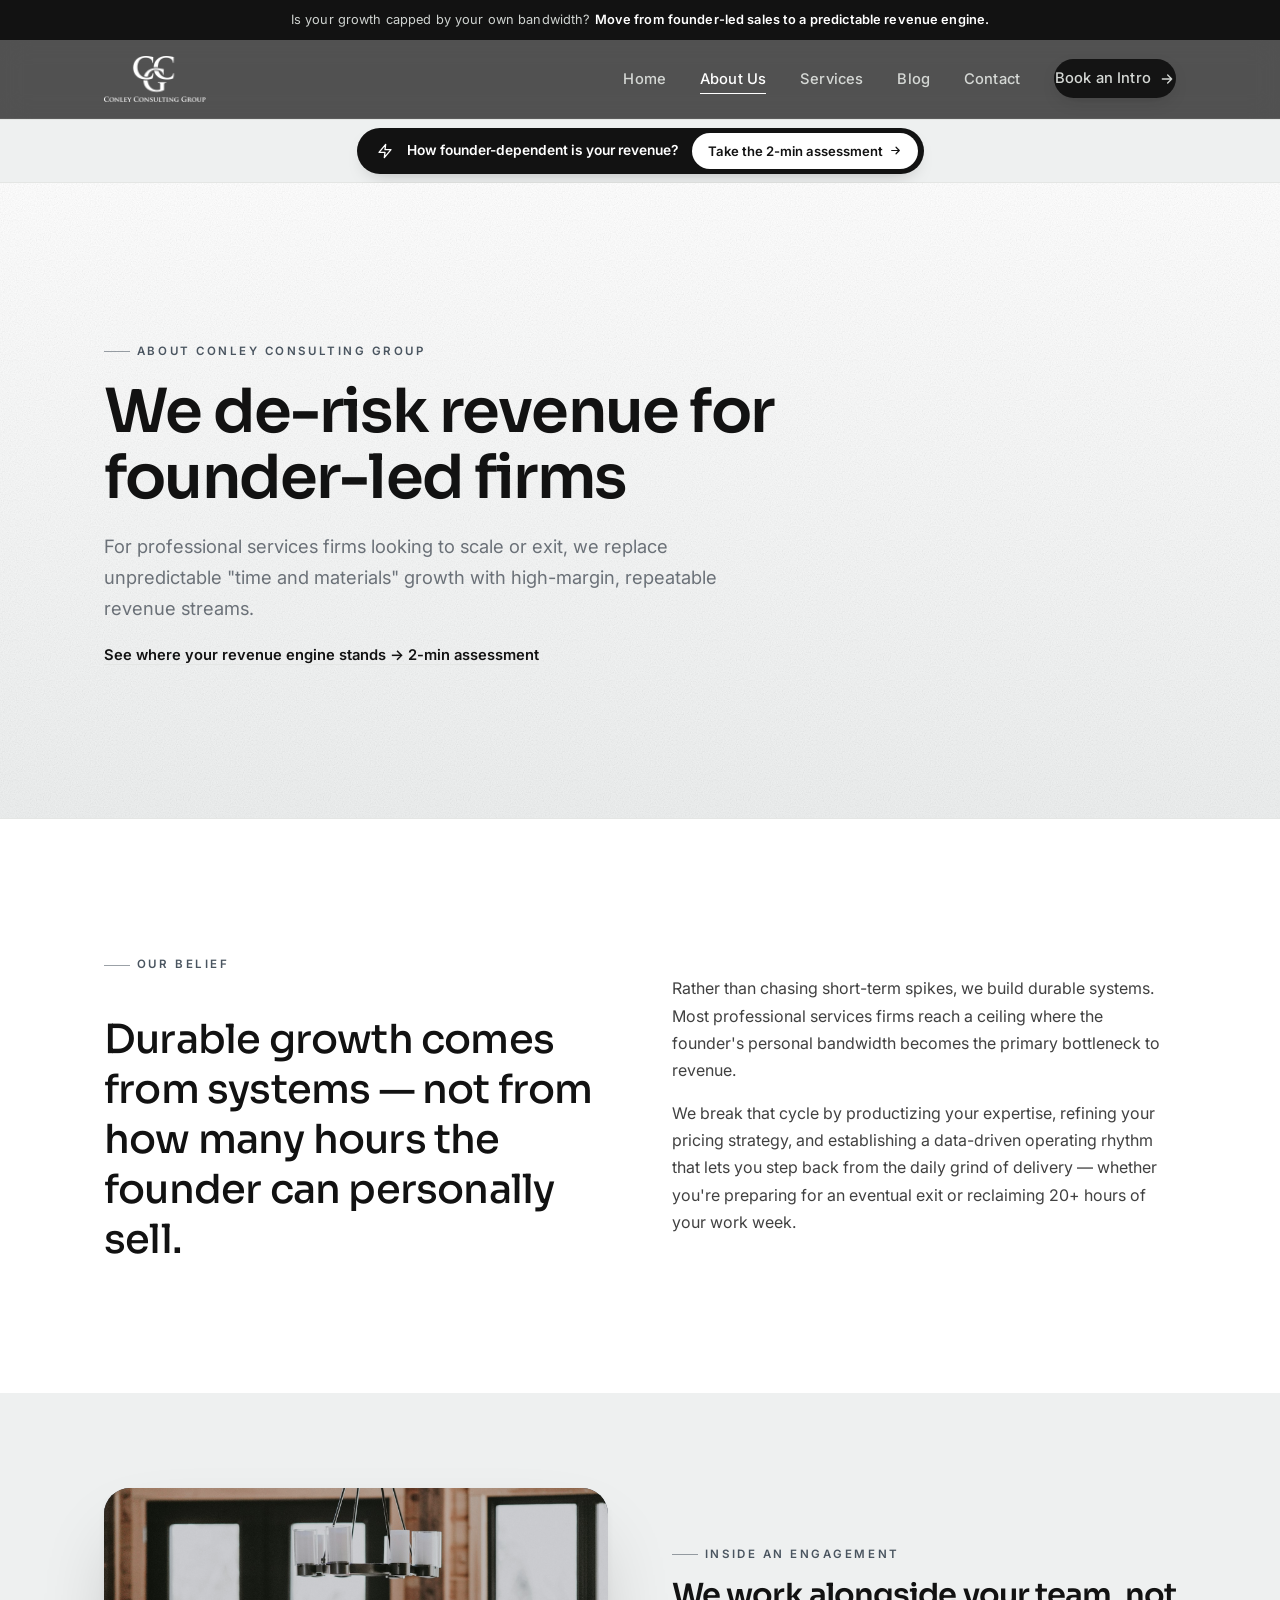
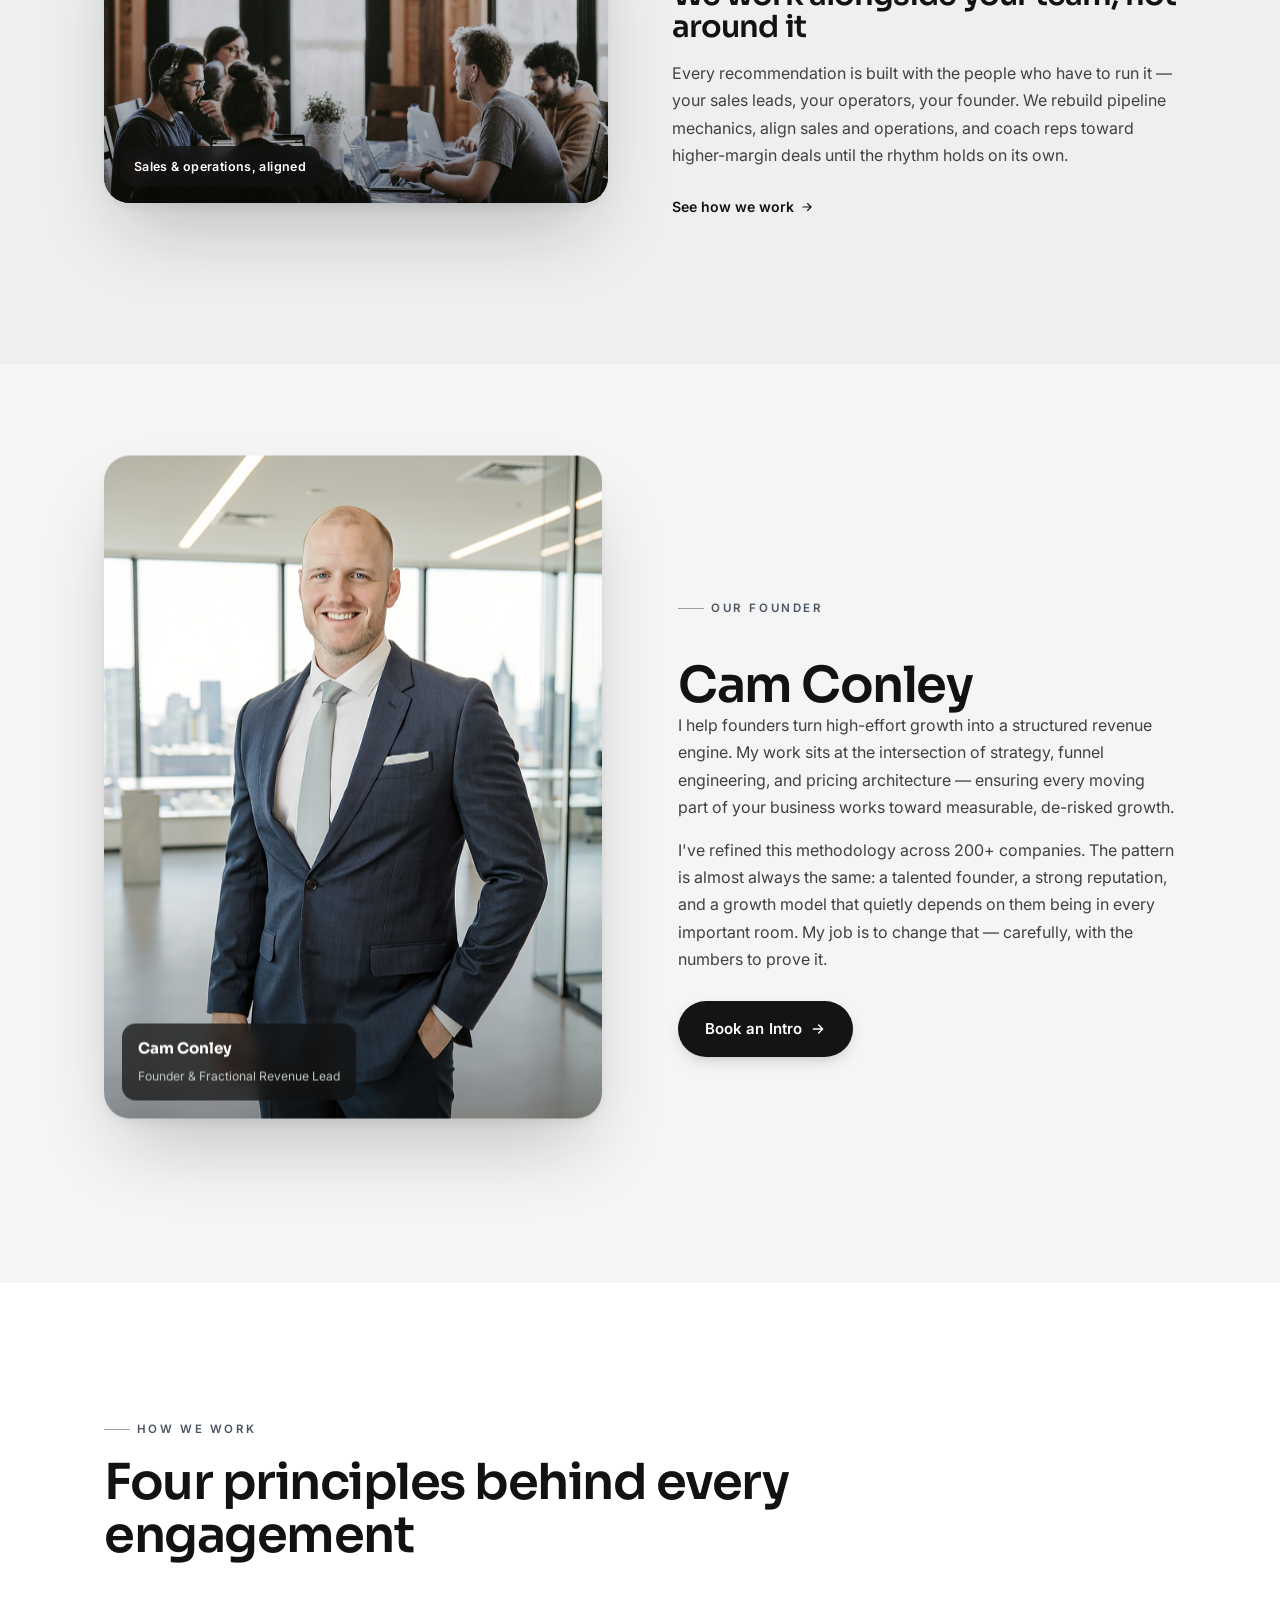
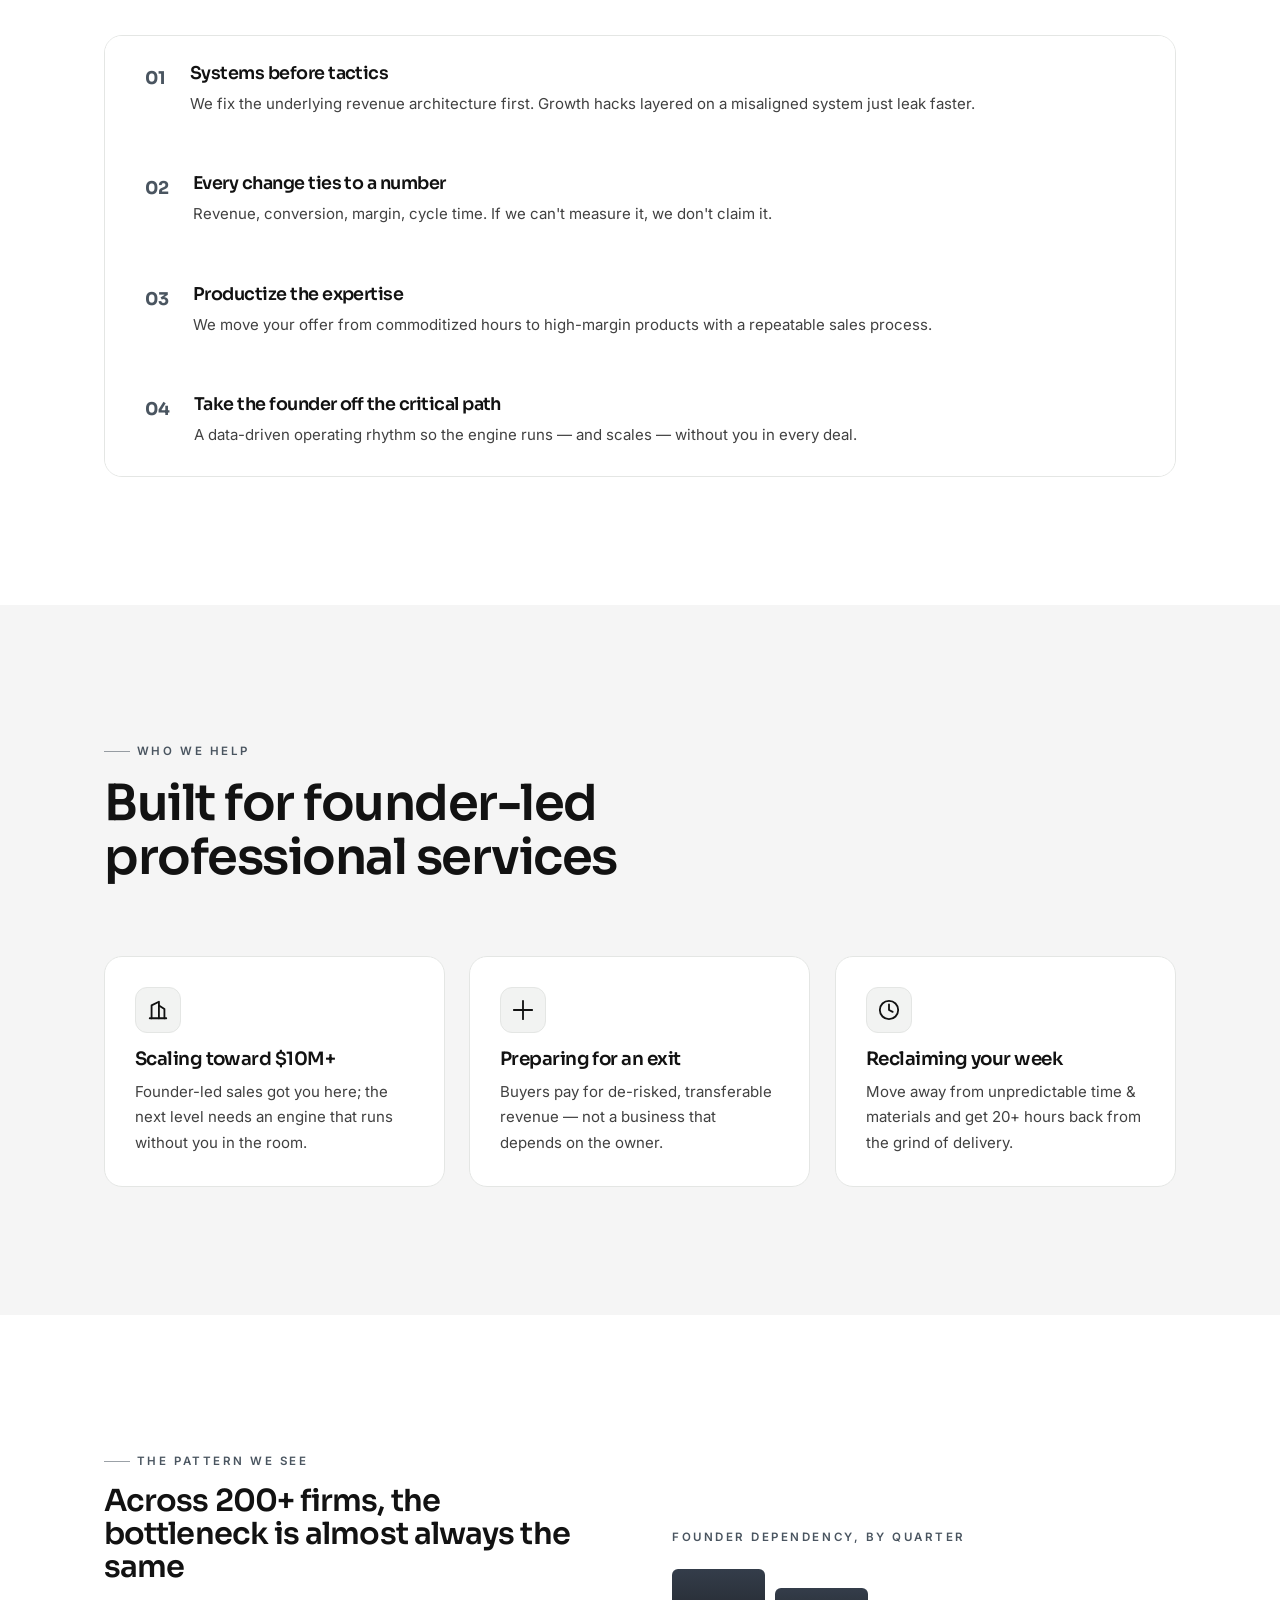
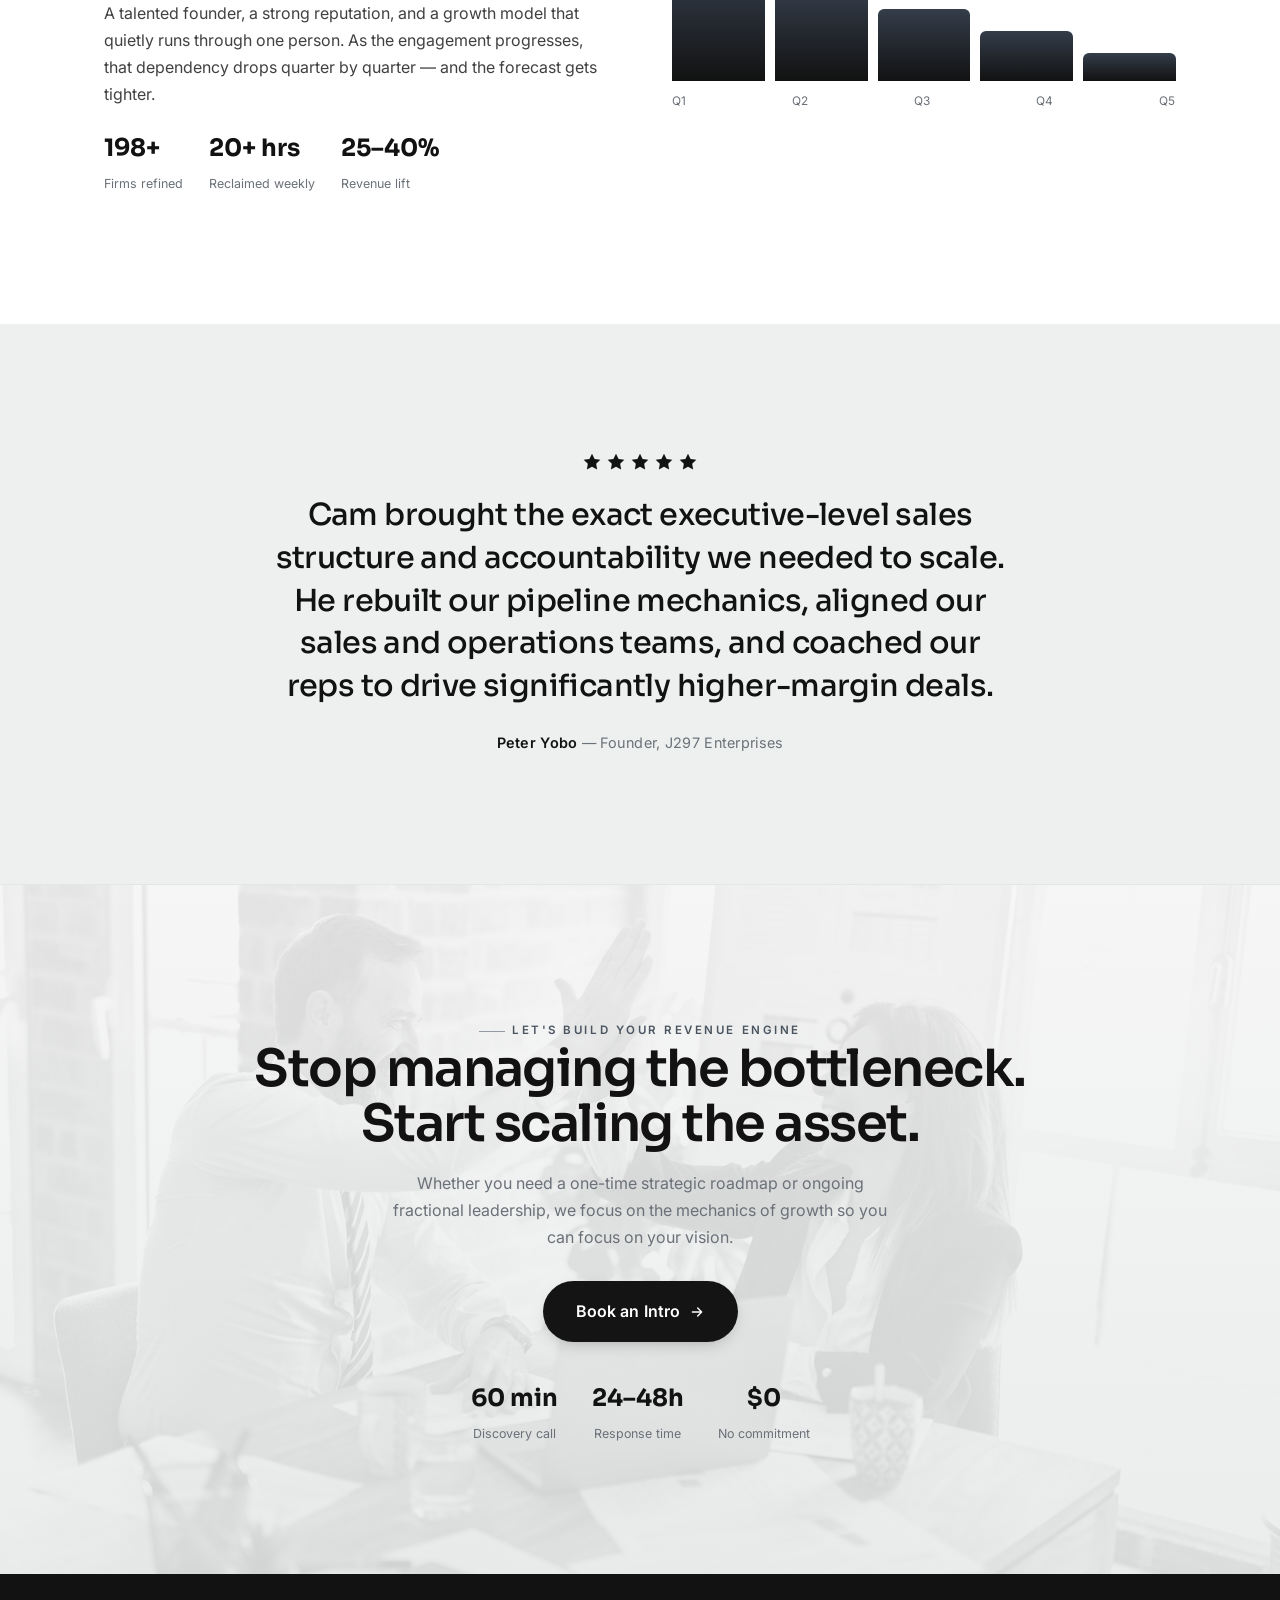
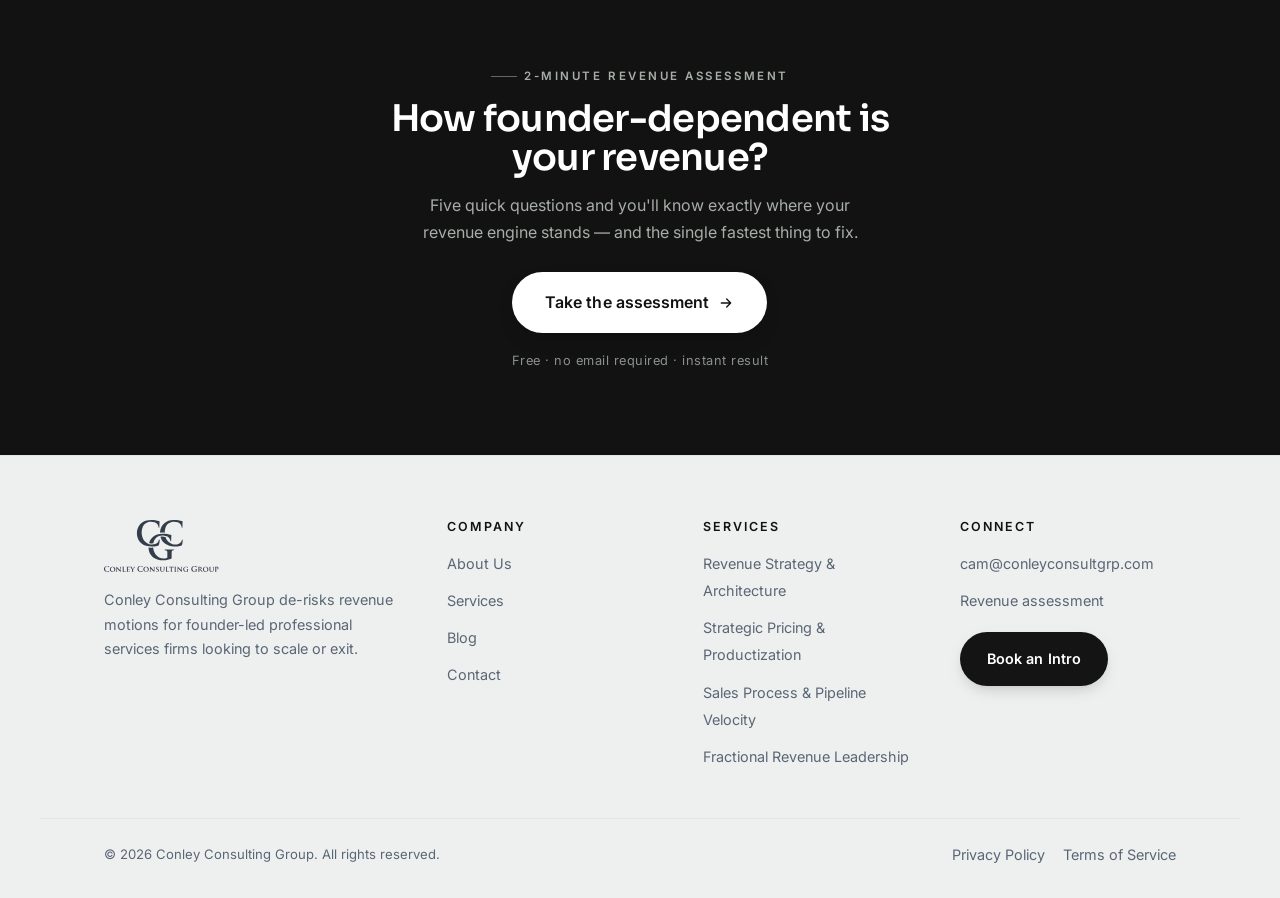
==== about.html @ 38cdf6e5 "Conley Consulting Group site — full build 8-page monochrome marketing site: home, about, services, b" ====
<!DOCTYPE html>
<html lang="en">
<head>
<meta charset="utf-8">
<meta name="viewport" content="width=device-width,initial-scale=1">
<title>About — Conley Consulting Group</title>
<meta name="description" content="Conley Consulting Group builds durable revenue systems for founder-led professional services firms — productizing expertise, refining pricing, and establishing a data-driven operating rhythm.">
<link rel="preconnect" href="https://fonts.googleapis.com">
<link rel="preconnect" href="https://fonts.gstatic.com" crossorigin>
<link href="https://fonts.googleapis.com/css2?family=Sora:wght@400;500;600;700&family=Inter:wght@400;500;600&display=swap" rel="stylesheet">
<link rel="stylesheet" href="assets/style.css">
<link rel="icon" href="data:image/svg+xml,%3Csvg xmlns='http://www.w3.org/2000/svg' viewBox='0 0 32 32'%3E%3Crect width='32' height='32' rx='7' fill='%23121212'/%3E%3Ctext x='16' y='22' font-family='Sora,sans-serif' font-size='14' font-weight='700' fill='%23ffffff' text-anchor='middle'%3EC%3C/text%3E%3C/svg%3E">
</head>
<body>
<div class="scroll-progress"></div>
<div class="topbar">Is your growth capped by your own bandwidth? <b>Move from founder-led sales to a predictable revenue engine.</b></div>

<header class="nav">
  <div class="nav__inner">
    <a class="nav__logo" href="index.html" aria-label="Conley Consulting Group — home">
      <img src="assets/conley-logo.png" alt="Conley Consulting Group">
    </a>
    <nav>
      <ul class="nav__links">
        <li><a href="index.html">Home</a></li>
        <li><a href="about.html">About Us</a></li>
        <li><a href="services.html">Services</a></li>
        <li><a href="blog.html">Blog</a></li>
        <li><a href="contact.html">Contact</a></li>
        <li><a class="btn" data-magnetic href="book.html">Book an Intro
          <svg viewBox="0 0 24 24" fill="none" stroke="currentColor" stroke-width="2" stroke-linecap="round" stroke-linejoin="round"><path d="M5 12h14M13 6l6 6-6 6"/></svg></a></li>
      </ul>
    </nav>
    <button class="nav__toggle" aria-label="Open menu" aria-expanded="false"><span></span></button>
  </div>
</header>

<a class="assessbar" href="quiz.html" aria-label="Take the 2-minute revenue assessment">
  <span class="assessbar__pill">
    <svg class="assessbar__spark" viewBox="0 0 24 24" fill="none" stroke="currentColor" stroke-width="2" stroke-linecap="round" stroke-linejoin="round"><path d="M13 2 3 14h9l-1 8 10-12h-9l1-8z"/></svg>
    <b>How founder-dependent is your revenue?</b>
    <span class="assessbar__cta">Take the 2-min assessment
      <svg viewBox="0 0 24 24" fill="none" stroke="currentColor" stroke-width="2.2" stroke-linecap="round" stroke-linejoin="round"><path d="M5 12h14M13 6l6 6-6 6"/></svg></span>
  </span>
</a>


<section class="phero phero--left">
  <div class="hero__grain"></div>
  <div class="wrap">
    <span class="eyebrow">About Conley Consulting Group</span>
    <h1>We de-risk revenue for founder-led firms</h1>
    <p>For professional services firms looking to scale or exit, we replace unpredictable "time and materials" growth with high-margin, repeatable revenue streams.</p>
    <p style="margin-top:18px;font-size:.92rem"><a href="quiz.html" style="color:var(--ink);font-weight:600;border-bottom:1px solid var(--line)">See where your revenue engine stands → 2-min assessment</a></p>
  </div>
</section>

<!-- mission -->
<section class="section bg-white">
  <div class="wrap align__grid">
    <div class="reveal">
      <span class="eyebrow">Our belief</span>
      <p class="align__statement mt-l">Durable growth comes from systems — not from how many hours the founder can personally sell.</p>
    </div>
    <div class="align__body reveal" data-d="1">
      <p>Rather than chasing short-term spikes, we build durable systems. Most professional services firms reach a ceiling where the founder's personal bandwidth becomes the primary bottleneck to revenue.</p>
      <p>We break that cycle by productizing your expertise, refining your pricing strategy, and establishing a data-driven operating rhythm that lets you step back from the daily grind of delivery — whether you're preparing for an eventual exit or reclaiming 20+ hours of your work week.</p>
    </div>
  </div>
</section>

<!-- team / working -->
<section class="section bg-mist">
  <div class="wrap split">
    <div class="split__media frame frame--wide reveal drift" data-drift="22">
      <img src="assets/team.jpg" alt="A team working through a growth plan together">
      <span class="frame__tag">Sales &amp; operations, aligned</span>
    </div>
    <div class="split__body reveal" data-d="1">
      <span class="eyebrow">Inside an engagement</span>
      <h2 class="h-md" style="margin:14px 0 16px">We work alongside your team, not around it</h2>
      <p>Every recommendation is built with the people who have to run it — your sales leads, your operators, your founder. We rebuild pipeline mechanics, align sales and operations, and coach reps toward higher-margin deals until the rhythm holds on its own.</p>
      <a class="card__link" href="services.html">See how we work
        <svg viewBox="0 0 24 24" fill="none" stroke="currentColor" stroke-width="2" stroke-linecap="round" stroke-linejoin="round"><path d="M5 12h14M13 6l6 6-6 6"/></svg></a>
    </div>
  </div>
</section>

<!-- founder -->
<section class="section founder bg-paper">
  <div class="wrap founder__grid">
    <div class="founder__photo reveal drift" data-drift="16" data-tilt>
      <img src="assets/founder.png" alt="Cam Conley, founder of Conley Consulting Group">
      <div class="founder__badge"><b>Cam Conley</b><span>Founder &amp; Fractional Revenue Lead</span></div>
    </div>
    <div class="founder__body reveal" data-d="1">
      <span class="eyebrow">Our Founder</span>
      <h2 class="h-lg mt-l">Cam Conley</h2>
      <p>I help founders turn high-effort growth into a structured revenue engine. My work sits at the intersection of strategy, funnel engineering, and pricing architecture — ensuring every moving part of your business works toward measurable, de-risked growth.</p>
      <p>I've refined this methodology across 200+ companies. The pattern is almost always the same: a talented founder, a strong reputation, and a growth model that quietly depends on them being in every important room. My job is to change that — carefully, with the numbers to prove it.</p>
      <a class="btn" data-magnetic href="book.html">Book an Intro
        <svg viewBox="0 0 24 24" fill="none" stroke="currentColor" stroke-width="2" stroke-linecap="round" stroke-linejoin="round"><path d="M5 12h14M13 6l6 6-6 6"/></svg></a>
    </div>
  </div>
</section>

<!-- principles -->
<section class="section bg-white">
  <div class="wrap">
    <div class="section-head reveal">
      <span class="eyebrow">How we work</span>
      <h2 class="h-lg">Four principles behind every engagement</h2>
    </div>
    <div class="steps reveal">
      <div class="step"><div><h3>Systems before tactics</h3><p>We fix the underlying revenue architecture first. Growth hacks layered on a misaligned system just leak faster.</p></div></div>
      <div class="step"><div><h3>Every change ties to a number</h3><p>Revenue, conversion, margin, cycle time. If we can't measure it, we don't claim it.</p></div></div>
      <div class="step"><div><h3>Productize the expertise</h3><p>We move your offer from commoditized hours to high-margin products with a repeatable sales process.</p></div></div>
      <div class="step"><div><h3>Take the founder off the critical path</h3><p>A data-driven operating rhythm so the engine runs — and scales — without you in every deal.</p></div></div>
    </div>
  </div>
</section>

<!-- who we help -->
<section class="section bg-paper">
  <div class="wrap">
    <div class="section-head reveal">
      <span class="eyebrow">Who we help</span>
      <h2 class="h-lg">Built for founder-led professional services</h2>
    </div>
    <div class="grid-3 reveal-list">
      <div class="card"><div class="card__icon"><svg viewBox="0 0 24 24" fill="none" stroke="currentColor" stroke-width="2" stroke-linecap="round" stroke-linejoin="round"><path d="M3 21h18"/><path d="M5 21V7l8-4v18"/><path d="M19 21V11l-6-4"/></svg></div><h3>Scaling toward $10M+</h3><p>Founder-led sales got you here; the next level needs an engine that runs without you in the room.</p></div>
      <div class="card"><div class="card__icon"><svg viewBox="0 0 24 24" fill="none" stroke="currentColor" stroke-width="2" stroke-linecap="round" stroke-linejoin="round"><path d="M12 2v20M2 12h20"/></svg></div><h3>Preparing for an exit</h3><p>Buyers pay for de-risked, transferable revenue — not a business that depends on the owner.</p></div>
      <div class="card"><div class="card__icon"><svg viewBox="0 0 24 24" fill="none" stroke="currentColor" stroke-width="2" stroke-linecap="round" stroke-linejoin="round"><path d="M12 6v6l4 2"/><circle cx="12" cy="12" r="10"/></svg></div><h3>Reclaiming your week</h3><p>Move away from unpredictable time &amp; materials and get 20+ hours back from the grind of delivery.</p></div>
    </div>
  </div>
</section>

<!-- what we see -->
<section class="section bg-white">
  <div class="wrap split">
    <div class="split__body reveal">
      <span class="eyebrow">The pattern we see</span>
      <h2 class="h-md" style="margin:14px 0 16px">Across 200+ firms, the bottleneck is almost always the same</h2>
      <p>A talented founder, a strong reputation, and a growth model that quietly runs through one person. As the engagement progresses, that dependency drops quarter by quarter — and the forecast gets tighter.</p>
      <div class="statline">
        <div><b data-count="200" data-suffix="+">200+</b><span>Firms refined</span></div>
        <div><b data-count="20" data-suffix="+ hrs">20+ hrs</b><span>Reclaimed weekly</span></div>
        <div><b data-count="25" data-suffix="–40%">25–40%</b><span>Revenue lift</span></div>
      </div>
    </div>
    <div class="split__media reveal" data-d="1">
      <span class="eyebrow" style="display:block;margin-bottom:14px">Founder dependency, by quarter</span>
      <div class="bars" role="img" aria-label="Founder dependency falling across quarters">
        <i style="--h:94%"></i><i style="--h:78%"></i><i style="--h:60%"></i><i style="--h:42%"></i><i style="--h:24%"></i>
      </div>
      <div style="display:flex;justify-content:space-between;margin-top:10px;font-size:.74rem;color:var(--text-dim);letter-spacing:.04em">
        <span>Q1</span><span>Q2</span><span>Q3</span><span>Q4</span><span>Q5</span>
      </div>
    </div>
  </div>
</section>

<!-- quote -->
<section class="section quote">
  <div class="wrap quote__card reveal">
    <span class="stars" aria-label="5 out of 5 stars">
      <svg viewBox="0 0 24 24"><path d="M12 2l3.09 6.26L22 9.27l-5 4.87 1.18 6.88L12 17.77l-6.18 3.25L7 14.14 2 9.27l6.91-1.01L12 2z"/></svg>
      <svg viewBox="0 0 24 24"><path d="M12 2l3.09 6.26L22 9.27l-5 4.87 1.18 6.88L12 17.77l-6.18 3.25L7 14.14 2 9.27l6.91-1.01L12 2z"/></svg>
      <svg viewBox="0 0 24 24"><path d="M12 2l3.09 6.26L22 9.27l-5 4.87 1.18 6.88L12 17.77l-6.18 3.25L7 14.14 2 9.27l6.91-1.01L12 2z"/></svg>
      <svg viewBox="0 0 24 24"><path d="M12 2l3.09 6.26L22 9.27l-5 4.87 1.18 6.88L12 17.77l-6.18 3.25L7 14.14 2 9.27l6.91-1.01L12 2z"/></svg>
      <svg viewBox="0 0 24 24"><path d="M12 2l3.09 6.26L22 9.27l-5 4.87 1.18 6.88L12 17.77l-6.18 3.25L7 14.14 2 9.27l6.91-1.01L12 2z"/></svg>
    </span>
    <p class="quote__text">Cam brought the exact executive-level sales structure and accountability we needed to scale. He rebuilt our pipeline mechanics, aligned our sales and operations teams, and coached our reps to drive significantly higher-margin deals.</p>
    <p class="quote__by"><b>Peter Yobo</b> — Founder, J297 Enterprises</p>
  </div>
</section>

<!-- CTA -->
<section class="section ctaband">
  <img class="ctaband__bg" src="assets/meeting.jpg" alt="">
  <div class="wrap reveal">
    <span class="eyebrow">Let's build your revenue engine</span>
    <h2 class="mt-l">Stop managing the bottleneck. Start scaling the asset.</h2>
    <p>Whether you need a one-time strategic roadmap or ongoing fractional leadership, we focus on the mechanics of growth so you can focus on your vision.</p>
    <a class="btn btn--lg" data-magnetic href="book.html">Book an Intro
      <svg viewBox="0 0 24 24" fill="none" stroke="currentColor" stroke-width="2" stroke-linecap="round" stroke-linejoin="round"><path d="M5 12h14M13 6l6 6-6 6"/></svg></a>
    <div class="ctaband__stats">
      <div><b>60 min</b><span>Discovery call</span></div>
      <div><b>24–48h</b><span>Response time</span></div>
      <div><b>$0</b><span>No commitment</span></div>
    </div>
  </div>
</section>

<section class="qpush">
  <div class="wrap reveal">
    <span class="eyebrow" style="justify-content:center;color:#a7ada7">2-minute revenue assessment</span>
    <h3>How founder-dependent is your revenue?</h3>
    <p>Five quick questions and you'll know exactly where your revenue engine stands — and the single fastest thing to fix.</p>
    <a class="btn btn--light btn--lg" data-magnetic href="quiz.html">Take the assessment
      <svg viewBox="0 0 24 24" fill="none" stroke="currentColor" stroke-width="2" stroke-linecap="round" stroke-linejoin="round"><path d="M5 12h14M13 6l6 6-6 6"/></svg></a>
    <div class="qpush__meta">Free · no email required · instant result</div>
  </div>
</section>

<footer class="footer">
  <div class="wrap footer__grid">
    <div class="footer__brand">
      <img src="assets/footer-logo.svg" alt="Conley Consulting Group">
      <p>Conley Consulting Group de-risks revenue motions for founder-led professional services firms looking to scale or exit.</p>
    </div>
    <div><h4>Company</h4><ul><li><a href="about.html">About Us</a></li><li><a href="services.html">Services</a></li><li><a href="blog.html">Blog</a></li><li><a href="contact.html">Contact</a></li></ul></div>
    <div><h4>Services</h4><ul><li><a href="services.html">Revenue Strategy &amp; Architecture</a></li><li><a href="services.html">Strategic Pricing &amp; Productization</a></li><li><a href="services.html">Sales Process &amp; Pipeline Velocity</a></li><li><a href="services.html">Fractional Revenue Leadership</a></li></ul></div>
    <div><h4>Connect</h4><ul><li><a href="mailto:cam@conleyconsultgrp.com">cam@conleyconsultgrp.com</a></li><li><a href="quiz.html">Revenue assessment</a></li><li><a class="btn" data-magnetic href="book.html" style="margin-top:8px">Book an Intro</a></li></ul></div>
  </div>
  <div class="wrap footer__bottom">
    <span>© <span data-year>2026</span> Conley Consulting Group. All rights reserved.</span>
    <span><a href="#">Privacy Policy</a><a href="#">Terms of Service</a></span>
  </div>
</footer>

<script src="assets/app.js"></script>
</body>
</html>
---- assets/style.css ----
/* ===================================================================
   Conley Consulting Group — interactive rebuild
   Palette matched to live site: white + grey + near-black (monochrome).
   Photography carries the visual weight. Fonts: Sora + Inter.
   =================================================================== */

:root{
  --ink:#121212;
  --ink-2:#1c1e20;
  --slate:#343D4A;
  --slate-soft:#5b6675;
  --graphite:#141414;     /* primary button / solid dark */
  --graphite-2:#4a5560;   /* links, eyebrow, small accents */
  --steel:#8a9099;        /* faint accent: dots, glows */
  --hair:#e2e5e3;         /* pale fill / hover border */
  --hair-soft:#f2f3f2;    /* very light fill */
  --paper:#F5F5F5;
  --mist:#EEF0F0;
  --line:#e4e6e4;
  --card:#ffffff;
  --text:#414141;
  --text-dim:#6b7178;

  --font-display:'Sora',system-ui,-apple-system,'Segoe UI',sans-serif;
  --font-body:'Inter',system-ui,-apple-system,'Segoe UI',sans-serif;

  --wrap:1200px;
  --gutter:clamp(20px,5vw,64px);
  --radius:18px;
  --radius-lg:26px;

  --shadow-sm:0 1px 2px rgba(18,18,18,.04),0 4px 12px rgba(18,18,18,.05);
  --shadow-md:0 2px 6px rgba(18,18,18,.05),0 18px 40px -12px rgba(52,61,74,.20);
  --shadow-lg:0 4px 10px rgba(18,18,18,.06),0 40px 80px -20px rgba(18,18,18,.24);

  --ease:cubic-bezier(.22,1,.36,1);
  --ease-spring:cubic-bezier(.34,1.56,.64,1);
}

*,*::before,*::after{box-sizing:border-box}
html{scroll-behavior:smooth;-webkit-text-size-adjust:100%;overflow-x:clip}
body{
  margin:0;
  font-family:var(--font-body);
  color:var(--text);
  background:var(--paper);
  line-height:1.7;
  font-size:16px;
  overflow-x:clip;
  -webkit-font-smoothing:antialiased;
}
img{max-width:100%;display:block}
a{color:inherit;text-decoration:none}
button{font:inherit;cursor:pointer}
h1,h2,h3,h4{
  font-family:var(--font-display);
  color:var(--ink);
  line-height:1.08;
  letter-spacing:-.03em;
  font-weight:600;
  margin:0;
}
p{margin:0}
::selection{background:var(--ink);color:#fff}

/* ---------- layout helpers ---------- */
.wrap{max-width:var(--wrap);margin-inline:auto;padding-inline:var(--gutter)}
.section{padding-block:clamp(72px,10vw,140px);position:relative}
.section--tight{padding-block:clamp(48px,7vw,90px)}
.eyebrow{
  font-family:var(--font-body);
  font-size:.72rem;
  font-weight:600;
  letter-spacing:.22em;
  text-transform:uppercase;
  color:var(--graphite-2);
  display:inline-flex;
  align-items:center;
  gap:.6em;
}
.eyebrow::before{
  content:"";width:26px;height:1px;background:currentColor;opacity:.55;
}
.h-xl{font-size:clamp(2.4rem,6vw,4.4rem)}
.h-lg{font-size:clamp(1.9rem,4.4vw,3.1rem)}
.h-md{font-size:clamp(1.4rem,2.6vw,1.9rem)}
.lede{font-size:clamp(1.05rem,1.5vw,1.22rem);color:var(--text-dim);max-width:60ch}

/* ---------- scroll progress ---------- */
.scroll-progress{
  position:fixed;top:0;left:0;height:2px;width:0;z-index:120;
  background:linear-gradient(90deg,var(--ink),var(--slate),var(--steel));
  transition:width .1s linear;
}

/* ---------- cursor glow ---------- */
.cursor-glow{
  position:fixed;top:0;left:0;width:520px;height:520px;border-radius:50%;
  pointer-events:none;z-index:1;transform:translate(-50%,-50%);
  background:radial-gradient(circle,rgba(52,61,74,.10),rgba(52,61,74,0) 62%);
  opacity:0;transition:opacity .5s var(--ease);mix-blend-mode:multiply;
}
body.cursor-ready .cursor-glow{opacity:1}
@media (hover:none){.cursor-glow{display:none}}

/* ---------- announcement bar ---------- */
.topbar{
  background:var(--ink);color:#cfd3d0;font-size:.8rem;text-align:center;
  padding:9px var(--gutter);letter-spacing:.01em;position:relative;z-index:60;
}
.topbar b{color:#fff;font-weight:600}

/* ---------- nav (dark — matches live site) ---------- */
.nav{
  position:sticky;top:0;z-index:100;
  background:rgba(18,18,18,.72);
  backdrop-filter:blur(14px) saturate(140%);
  -webkit-backdrop-filter:blur(14px) saturate(140%);
  border-bottom:1px solid rgba(255,255,255,.06);
  transition:padding .35s var(--ease),background .35s var(--ease);
}
.nav.shrink{background:rgba(18,18,18,.94)}
.nav__inner{
  max-width:var(--wrap);margin-inline:auto;padding:16px var(--gutter);
  display:flex;align-items:center;justify-content:space-between;gap:24px;
  transition:padding .35s var(--ease);
}
.nav.shrink .nav__inner{padding-block:10px}
.nav__logo img{height:46px;width:auto;transition:height .35s var(--ease)}
.nav.shrink .nav__logo img{height:38px}
@media (max-width:520px){.nav__logo img{height:38px}}
.nav__links{display:flex;align-items:center;gap:34px;list-style:none;margin:0;padding:0}
.nav__links a{
  color:#d5d8d5;font-size:.92rem;font-weight:500;letter-spacing:.01em;
  position:relative;padding:6px 0;transition:color .25s var(--ease);
}
.nav__links a::after{
  content:"";position:absolute;left:0;bottom:0;height:1.5px;width:0;
  background:#fff;transition:width .3s var(--ease);
}
.nav__links a:hover{color:#fff}
.nav__links a:hover::after,.nav__links a[aria-current="page"]::after{width:100%}
.nav__links a[aria-current="page"]{color:#fff}

.btn{
  --btn-bg:#141414;--btn-fg:#fff;
  display:inline-flex;align-items:center;justify-content:center;gap:.55em;
  background:var(--btn-bg);color:var(--btn-fg);
  padding:14px 26px;border-radius:100px;border:1px solid transparent;
  font-weight:600;font-size:.94rem;letter-spacing:.005em;
  transition:transform .3s var(--ease-spring),box-shadow .3s var(--ease),background .3s var(--ease);
  box-shadow:0 6px 18px -8px rgba(18,18,18,.35);
  will-change:transform;
}
.btn:hover{transform:translateY(-2px);box-shadow:0 12px 26px -10px rgba(18,18,18,.42);background:#000}
.btn:active{transform:translateY(0) scale(.98)}
.btn:focus-visible{outline:2px solid var(--slate);outline-offset:3px}
.btn svg{width:16px;height:16px;transition:transform .3s var(--ease)}
.btn:hover svg{transform:translateX(3px)}
.btn--ghost{
  --btn-bg:transparent;--btn-fg:var(--ink);
  border-color:var(--line);box-shadow:none;
}
.btn--ghost:hover{background:var(--ink);--btn-fg:#fff;border-color:var(--ink)}
.btn--light{--btn-bg:#fff;--btn-fg:var(--ink);box-shadow:0 8px 24px -12px rgba(0,0,0,.4)}
.btn--light:hover{background:#fff;color:#000}
.btn--lg{padding:16px 32px;font-size:1rem}
/* frosted "liquid glass" — highlighted secondary action on the photo hero */
.btn--glass{
  --btn-fg:#fff;position:relative;background:rgba(255,255,255,.17);
  border:1.5px solid rgba(255,255,255,.7);font-weight:600;
  backdrop-filter:blur(14px) saturate(150%);-webkit-backdrop-filter:blur(14px) saturate(150%);
  box-shadow:0 10px 34px -12px rgba(0,0,0,.55),inset 0 1px 0 rgba(255,255,255,.4);
}
.btn--glass::before{
  content:"";position:absolute;inset:-4px;border-radius:inherit;
  border:1.5px solid rgba(255,255,255,.55);opacity:.9;
  animation:glassPulse 2.8s var(--ease) infinite;
}
@keyframes glassPulse{
  0%{transform:scale(1);opacity:.55}
  70%{transform:scale(1.12);opacity:0}
  100%{transform:scale(1.12);opacity:0}
}
.btn--glass:hover{background:rgba(255,255,255,.28);border-color:#fff}
@media (prefers-reduced-motion:reduce){.btn--glass::before{animation:none;opacity:0}}

.nav__toggle{
  display:none;width:44px;height:44px;border:1px solid rgba(255,255,255,.16);
  border-radius:12px;background:transparent;position:relative;
}
.nav__toggle span,.nav__toggle span::before,.nav__toggle span::after{
  content:"";position:absolute;left:50%;top:50%;width:18px;height:1.6px;
  background:#fff;transition:transform .3s var(--ease),opacity .2s;
}
.nav__toggle span{transform:translate(-50%,-50%)}
.nav__toggle span::before{transform:translate(-50%,-6px)}
.nav__toggle span::after{transform:translate(-50%,6px)}
body.menu-open .nav__toggle span{background:transparent}
body.menu-open .nav__toggle span::before{transform:translate(-50%,0) rotate(45deg)}
body.menu-open .nav__toggle span::after{transform:translate(-50%,0) rotate(-45deg)}

@media (max-width:860px){
  .nav__toggle{display:block}
  .nav__links{
    position:fixed;inset:0 0 0 auto;width:min(320px,82vw);
    flex-direction:column;align-items:flex-start;gap:8px;
    background:var(--ink-2);padding:110px 34px 40px;
    transform:translateX(100%);transition:transform .45s var(--ease);
    border-left:1px solid rgba(255,255,255,.08);
  }
  body.menu-open .nav__links{transform:translateX(0)}
  .nav__links a{font-size:1.15rem;width:100%;padding:12px 0}
  .nav__links .btn{margin-top:14px}
}

/* ---------- hero (photo + dark scrim) ---------- */
.hero{
  position:relative;overflow:hidden;color:#eef0ee;
  background:#101113 url("hero.jpg") center 35%/cover no-repeat;
  min-height:calc(100svh - 126px);   /* fill one screen minus topbar + nav (assessbar moved into page on home) */
  max-height:880px;
  display:flex;align-items:center;
  padding-block:clamp(32px,4.5vh,60px);
  isolation:isolate;
}
.hero > .wrap{width:100%}
@media (max-width:900px){
  .hero{min-height:auto;max-height:none;padding-block:clamp(48px,9vw,72px)}
}
.hero__mesh{
  position:absolute;inset:0;z-index:-2;
  background:linear-gradient(112deg,rgba(14,14,16,.94) 0%,rgba(14,14,16,.78) 42%,rgba(14,14,16,.45) 78%,rgba(14,14,16,.32) 100%);
}
.hero__grain{
  position:absolute;inset:0;z-index:-1;opacity:.35;pointer-events:none;
  background-image:url("data:image/svg+xml,%3Csvg xmlns='http://www.w3.org/2000/svg' width='140' height='140'%3E%3Cfilter id='n'%3E%3CfeTurbulence type='fractalNoise' baseFrequency='.85' numOctaves='2' stitchTiles='stitch'/%3E%3CfeColorMatrix type='saturate' values='0'/%3E%3C/filter%3E%3Crect width='100%25' height='100%25' filter='url(%23n)' opacity='.4'/%3E%3C/svg%3E");
  mix-blend-mode:overlay;
}
.hero__grid{
  display:grid;grid-template-columns:1.05fr .95fr;gap:clamp(32px,5vw,72px);
  align-items:center;
}
.hero h1{
  color:#fff;font-size:clamp(2.3rem,5.4vw,4rem);font-weight:600;
  margin:18px 0 20px;
}
.hero h1 .word{
  display:inline-block;opacity:0;transform:translateY(28px) rotate(2deg);
  animation:wordUp .8s var(--ease) forwards;
}
@keyframes wordUp{to{opacity:1;transform:none}}
.hero h1 .accent{
  position:relative;color:#fff;
}
.hero h1 .accent::after{
  content:"";position:absolute;left:0;right:0;bottom:.06em;height:3px;
  background:rgba(255,255,255,.55);border-radius:2px;
}
.hero__sub{color:#c3c7c3;font-size:clamp(1rem,1.4vw,1.14rem);max-width:46ch}
.hero__cta{display:flex;gap:14px;flex-wrap:wrap;margin-top:28px}
.hero__stats{
  display:flex;gap:30px;margin-top:32px;flex-wrap:wrap;
  border-top:1px solid rgba(255,255,255,.14);padding-top:20px;
}
.hero__stats div{display:flex;flex-direction:column}
.hero__stats b{font-family:var(--font-display);font-size:1.6rem;color:#fff;font-weight:600}
.hero__stats span{font-size:.82rem;color:#a7ada7;letter-spacing:.02em}

/* short laptop screens: keep the hero within one screen (placed AFTER the
   base .hero__* rules so these win by source order) */
@media (min-width:901px) and (max-height:900px){
  .hero{min-height:calc(100svh - 128px);padding-block:clamp(20px,3vh,40px)}
  .hero .eyebrow{font-size:.68rem}
  .hero h1{font-size:clamp(1.7rem,3vw,2.4rem);line-height:1.14;margin:10px 0 12px}
  .hero__sub{font-size:.92rem;max-width:46ch}
  .hero__cta{margin-top:16px;gap:12px}
  .hero__cta .btn--lg{padding:12px 20px;font-size:.9rem}
  .hero__stats{margin-top:14px;padding-top:12px;gap:20px}
  .hero__stats b{font-size:1.15rem}
  .hero__stats span{font-size:.74rem}
  .enginecard{padding:18px}
  .enginecard__chips{margin-top:10px}
  .enginecard__float{display:none}
}
@media (min-width:901px) and (max-height:800px){
  .hero h1{font-size:1.55rem}
  .hero__sub{font-size:.86rem}
  .hero__stats{display:none}
}

/* hero visual — self-drawing revenue engine */
.enginecard{
  position:relative;background:linear-gradient(180deg,rgba(19,21,24,.86),rgba(19,21,24,.74));
  border:1px solid rgba(255,255,255,.18);border-radius:var(--radius-lg);
  padding:26px;backdrop-filter:blur(14px) saturate(120%);-webkit-backdrop-filter:blur(14px) saturate(120%);
  box-shadow:var(--shadow-lg);
}
.enginecard__head{display:flex;justify-content:space-between;align-items:center;margin-bottom:8px}
.enginecard__head span{font-size:.74rem;letter-spacing:.18em;text-transform:uppercase;color:#a7ada7}
.enginecard__pill{
  font-size:.72rem;color:#fff;border:1px solid rgba(255,255,255,.35);
  padding:3px 10px;border-radius:100px;
}
.enginecard svg{width:100%;height:auto;display:block;overflow:visible}
.spark-line{
  fill:none;stroke:url(#sg);stroke-width:2.5;stroke-linecap:round;stroke-linejoin:round;
  stroke-dasharray:1200;stroke-dashoffset:1200;
}
.enginecard.in .spark-line{animation:draw 2.2s var(--ease) .3s forwards}
@keyframes draw{to{stroke-dashoffset:0}}
.spark-dot{opacity:0;transform-box:fill-box;transform-origin:center}
.enginecard.in .spark-dot{animation:pop .5s var(--ease-spring) forwards}
.enginecard.in .spark-dot:nth-of-type(1){animation-delay:1.4s}
.enginecard.in .spark-dot:nth-of-type(2){animation-delay:1.8s}
.enginecard.in .spark-dot:nth-of-type(3){animation-delay:2.2s}
@keyframes pop{from{opacity:0;transform:scale(0)}to{opacity:1;transform:scale(1)}}
.enginecard__chips{display:flex;gap:10px;margin-top:16px;flex-wrap:wrap}
.chip{
  display:flex;flex-direction:column;flex:1;min-width:90px;
  background:rgba(255,255,255,.06);border:1px solid rgba(255,255,255,.10);
  border-radius:14px;padding:12px 14px;
}
.chip b{color:#fff;font-family:var(--font-display);font-size:1.15rem}
.chip span{font-size:.72rem;color:#a7ada7}
.enginecard__float{
  position:absolute;background:#fff;color:var(--ink);border-radius:14px;
  padding:12px 16px;box-shadow:var(--shadow-md);font-size:.8rem;font-weight:600;
  display:flex;align-items:center;gap:8px;
}
.enginecard__float.one{top:-22px;right:26px;animation:bob 4s ease-in-out infinite}
.enginecard__float.two{bottom:-20px;left:18px;animation:bob 4.6s ease-in-out infinite .6s}
.enginecard__float i{width:8px;height:8px;border-radius:50%;background:var(--slate);display:block}
@keyframes bob{50%{transform:translateY(-9px)}}

@media (max-width:900px){
  .hero{padding-block:clamp(64px,10vw,90px)}
  .hero__grid{grid-template-columns:1fr;gap:38px}
  .enginecard{order:-1}
  .enginecard__float.one{top:-16px;right:14px}
  .enginecard__float.two{bottom:-14px;left:10px;font-size:.74rem;padding:9px 12px}
  .hero__stats{gap:22px;margin-top:32px}
}

/* ---------- marquee (light) ---------- */
.marquee{
  background:var(--mist);color:var(--slate-soft);padding:16px 0;overflow:hidden;
  border-block:1px solid var(--line);
}
.marquee__track{display:flex;gap:56px;width:max-content;animation:scrollx 32s linear infinite}
.marquee:hover .marquee__track{animation-play-state:paused}
.marquee span{display:flex;align-items:center;gap:56px;font-family:var(--font-display);font-size:1rem;letter-spacing:.02em;white-space:nowrap}
.marquee span::after{content:"";width:6px;height:6px;border-radius:50%;background:var(--steel)}
@keyframes scrollx{to{transform:translateX(-50%)}}

/* ---------- generic reveal ---------- */
.reveal{opacity:0;transform:translateY(30px);transition:opacity .8s var(--ease),transform .8s var(--ease)}
.reveal.in{opacity:1;transform:none}
.reveal[data-d="1"]{transition-delay:.08s}
.reveal[data-d="2"]{transition-delay:.16s}
.reveal[data-d="3"]{transition-delay:.24s}
.reveal[data-d="4"]{transition-delay:.32s}
@media (prefers-reduced-motion:reduce){
  *,*::before,*::after{animation-duration:.001s!important;transition-duration:.001s!important}
  .reveal{opacity:1;transform:none}
  .hero h1 .word{opacity:1;transform:none}
}

/* ---------- section head ---------- */
.section-head{max-width:70ch;margin-bottom:clamp(40px,6vw,72px)}
.section-head h2{margin:16px 0 18px}
.section-head--center{margin-inline:auto;text-align:center}
.section-head--center .eyebrow::before{display:none}

/* ---------- framed image ---------- */
.frame{
  position:relative;border-radius:var(--radius-lg);overflow:hidden;
  box-shadow:var(--shadow-lg);background:var(--slate);
}
.frame img{width:100%;height:100%;object-fit:cover;filter:grayscale(.18) contrast(1.03)}
.frame--tall img{aspect-ratio:4/5}
.frame--wide img{aspect-ratio:16/10}
.frame--sq img{aspect-ratio:1/1}
.frame::after{
  content:"";position:absolute;inset:0;
  background:linear-gradient(180deg,transparent 55%,rgba(18,18,18,.30));
  mix-blend-mode:multiply;
}
.frame__tag{
  position:absolute;left:16px;bottom:16px;z-index:2;background:rgba(18,18,18,.72);
  backdrop-filter:blur(8px);color:#fff;border-radius:12px;padding:10px 14px;
  font-size:.78rem;font-weight:600;letter-spacing:.03em;
}

/* ---------- alignment / value block ---------- */
.align{background:var(--card)}
.align__statement{
  font-family:var(--font-display);font-weight:500;letter-spacing:-.02em;
  font-size:clamp(1.5rem,3.4vw,2.5rem);line-height:1.25;color:var(--ink);
  max-width:24ch;
}
.align__grid{display:grid;grid-template-columns:1fr 1fr;gap:clamp(30px,5vw,64px);align-items:center}
.align__body p+p{margin-top:16px}
@media (max-width:820px){.align__grid{grid-template-columns:1fr}}

/* split: text + image */
.split{display:grid;grid-template-columns:1fr 1fr;gap:clamp(30px,5vw,68px);align-items:center}
.split--rev .split__media{order:-1}
.split__body p+p{margin-top:16px}
.split__body .btn,.split__body .card__link{margin-top:26px}
@media (max-width:820px){
  .split{grid-template-columns:1fr;gap:32px}
  .split--rev .split__media{order:0}
  .split__media{max-width:520px}
}

/* ---------- engine pillars (interactive tabs) ---------- */
.engine{background:var(--mist)}
.engine__layout{display:grid;grid-template-columns:.9fr 1.1fr;gap:clamp(28px,5vw,60px)}
.engine__tabs{display:flex;flex-direction:column;gap:6px}
.engine__tab{
  display:grid;grid-template-columns:auto 1fr auto;gap:16px;align-items:center;
  text-align:left;background:transparent;border:0;border-radius:14px;
  padding:18px 18px;color:var(--slate-soft);transition:background .3s var(--ease),color .3s var(--ease);
  position:relative;
}
.engine__tab .num{font-family:var(--font-display);font-size:.85rem;color:var(--graphite-2);font-weight:600}
.engine__tab .t{font-family:var(--font-display);font-weight:600;font-size:1.02rem;color:var(--ink);letter-spacing:-.02em}
.engine__tab .arrow{width:16px;height:16px;opacity:0;transform:translateX(-6px);transition:.3s var(--ease)}
.engine__tab:hover{background:rgba(255,255,255,.6)}
.engine__tab[aria-selected="true"]{background:#fff;box-shadow:var(--shadow-sm)}
.engine__tab[aria-selected="true"] .arrow{opacity:1;transform:none}
.engine__tab::before{
  content:"";position:absolute;left:0;top:14px;bottom:14px;width:3px;border-radius:3px;
  background:var(--ink);transform:scaleY(0);transition:transform .35s var(--ease);
}
.engine__tab[aria-selected="true"]::before{transform:scaleY(1)}
.engine__panel{
  background:#fff;border-radius:var(--radius-lg);padding:clamp(28px,4vw,44px);
  box-shadow:var(--shadow-md);position:relative;overflow:hidden;min-height:320px;
}
.engine__panel > *{position:relative;z-index:1}
.engine__pane .pnum{
  display:block;font-family:var(--font-display);font-weight:700;
  font-size:clamp(3.6rem,9vw,6.2rem);line-height:.9;letter-spacing:-.06em;
  color:transparent;-webkit-text-stroke:2px #c7cccc;text-stroke:2px #c7cccc;
  margin-bottom:18px;
}
.pane__grid{display:grid;grid-template-columns:1.05fr .95fr;gap:clamp(22px,4vw,44px);align-items:start}
.engine__panel h3{font-size:clamp(1.3rem,2.4vw,1.7rem);margin-bottom:14px}
.engine__panel .pane__lead p{margin:0}
.engine__panel .pane__list{list-style:none;padding:22px 0 0;margin:0;display:grid;gap:14px;border-top:1px solid var(--line)}
.engine__panel .pane__list li{display:flex;gap:12px;align-items:flex-start;font-size:.95rem;color:var(--text)}
.engine__panel .pane__list li svg{flex:none;width:18px;height:18px;margin-top:3px;color:var(--ink)}
@media (max-width:620px){
  .pane__grid{grid-template-columns:1fr;gap:22px}
  .engine__panel .pane__list{border-top:none;padding-top:0}
}
.engine__pane[hidden]{display:none}
.engine__pane{animation:fadeSlide .5s var(--ease)}
@keyframes fadeSlide{from{opacity:0;transform:translateY(14px)}to{opacity:1;transform:none}}
@media (max-width:820px){.engine__layout{grid-template-columns:1fr}}

/* ---------- founder ---------- */
.founder{background:var(--card)}
.founder__grid{display:grid;grid-template-columns:1fr 1fr;gap:clamp(32px,6vw,80px);align-items:center}
.founder__photo{
  position:relative;border-radius:var(--radius-lg);overflow:hidden;
  box-shadow:var(--shadow-lg);
}
.founder__photo img{
  width:100%;aspect-ratio:3/4;object-fit:cover;
  filter:grayscale(.12) contrast(1.03);
}
.founder__photo::after{
  content:"";position:absolute;inset:0;
  background:linear-gradient(180deg,transparent 58%,rgba(18,18,18,.34));
  mix-blend-mode:multiply;
}
.founder__badge{
  position:absolute;left:18px;bottom:18px;z-index:2;background:rgba(18,18,18,.74);
  backdrop-filter:blur(8px);color:#fff;border-radius:14px;padding:12px 16px;
}
.founder__badge b{font-family:var(--font-display);display:block;font-size:.95rem}
.founder__badge span{font-size:.76rem;color:#c3c7c3}
.founder__body p+p{margin-top:16px}
.founder__body .btn{margin-top:28px}
@media (max-width:820px){
  .founder__grid{grid-template-columns:1fr}
  .founder__photo{max-width:420px}
}

/* ---------- stats band (light) ---------- */
.stats{background:var(--paper)}
.stats__grid{display:grid;grid-template-columns:repeat(4,1fr);gap:24px;text-align:center}
.stats__grid > div{padding:24px 12px;border-radius:16px;background:#fff;border:1px solid var(--line);transition:transform .3s var(--ease),box-shadow .3s var(--ease)}
.stats__grid > div:hover{transform:translateY(-4px);box-shadow:var(--shadow-md)}
.stats__grid b{
  font-family:var(--font-display);font-size:clamp(2rem,4vw,3rem);color:var(--ink);
  font-weight:700;display:block;letter-spacing:-.03em;
}
.stats__grid span{font-size:.86rem;color:var(--text-dim)}
@media (max-width:720px){.stats__grid{grid-template-columns:1fr 1fr}}

/* ---------- testimonial ---------- */
.quote{background:var(--mist)}
.quote__card{max-width:860px;margin-inline:auto;text-align:center;position:relative}
.quote__mark{font-family:var(--font-display);font-size:6rem;color:var(--hair);line-height:.6;display:block;margin-bottom:10px}
.quote__text{
  font-family:var(--font-display);font-weight:500;letter-spacing:-.02em;
  font-size:clamp(1.25rem,2.6vw,1.9rem);line-height:1.4;color:var(--ink);
}
.quote__by{margin-top:24px;font-size:.9rem;color:var(--text-dim);letter-spacing:.02em}
.quote__by b{color:var(--ink);font-weight:600}

/* ---------- cards grid ---------- */
.grid-3{display:grid;grid-template-columns:repeat(3,1fr);gap:24px}
.grid-2{display:grid;grid-template-columns:repeat(2,1fr);gap:24px}
@media (max-width:900px){.grid-3{grid-template-columns:1fr 1fr}}
@media (max-width:640px){.grid-3,.grid-2{grid-template-columns:1fr}}

.card{
  background:var(--card);border:1px solid var(--line);border-radius:var(--radius);
  padding:30px;transition:transform .4s var(--ease),box-shadow .4s var(--ease),border-color .3s var(--ease);
  will-change:transform;position:relative;overflow:hidden;
}
.card::before{
  content:"";position:absolute;inset:0;opacity:0;transition:opacity .4s var(--ease);
  background:radial-gradient(420px circle at var(--mx,50%) var(--my,0%),rgba(52,61,74,.07),transparent 60%);
}
.card:hover{transform:translateY(-6px);box-shadow:var(--shadow-md);border-color:var(--hair)}
.card:hover::before{opacity:1}
.card__num{font-family:var(--font-display);font-size:.82rem;color:var(--graphite-2);font-weight:600;letter-spacing:.05em}
.card h3{font-size:1.15rem;margin:12px 0 10px}
.card p{font-size:.94rem}
.card__icon{
  width:46px;height:46px;border-radius:12px;display:grid;place-items:center;
  background:var(--hair-soft);color:var(--ink);margin-bottom:16px;border:1px solid var(--line);
}
.card__icon svg{width:22px;height:22px}
.card__link{
  margin-top:18px;display:inline-flex;align-items:center;gap:6px;
  font-weight:600;font-size:.88rem;color:var(--ink);
}
.card__link svg{width:14px;height:14px;transition:transform .3s var(--ease)}
.card:hover .card__link svg{transform:translateX(4px)}

/* ---------- page hero (inner pages — light) ---------- */
.phero{
  background:linear-gradient(180deg,#ffffff,#eef0f0);
  color:var(--text);position:relative;overflow:hidden;
  padding-block:clamp(90px,12vw,150px);text-align:center;isolation:isolate;
  border-bottom:1px solid var(--line);
}
.phero .hero__mesh{display:none}
.phero .hero__grain{opacity:.5;mix-blend-mode:multiply}
.phero h1{color:var(--ink);font-size:clamp(2.2rem,5.4vw,3.8rem);margin:18px auto 20px;max-width:18ch}
.phero p{color:var(--text-dim);max-width:56ch;margin-inline:auto;font-size:clamp(1rem,1.5vw,1.15rem)}
.phero .eyebrow{color:var(--graphite-2)}

/* ---------- process steps ---------- */
.steps{counter-reset:step;display:grid;gap:2px;border-radius:var(--radius);overflow:hidden;border:1px solid var(--line)}
.step{
  background:var(--card);padding:28px clamp(20px,4vw,40px);display:grid;
  grid-template-columns:auto 1fr;gap:24px;align-items:start;
  transition:background .3s var(--ease);
}
.step:hover{background:var(--hair-soft)}
.step::before{
  counter-increment:step;content:counter(step,decimal-leading-zero);
  font-family:var(--font-display);font-weight:700;color:var(--graphite-2);font-size:1.1rem;
}
.step h3{font-size:1.1rem;margin-bottom:8px}
.step p{font-size:.94rem}

/* ---------- includes list ---------- */
.includes{display:grid;grid-template-columns:repeat(3,1fr);gap:24px}
@media (max-width:900px){.includes{grid-template-columns:1fr}}
.includes .card ul{list-style:none;padding:0;margin:16px 0 0;display:grid;gap:10px}
.includes .card li{display:flex;gap:10px;font-size:.9rem;align-items:flex-start}
.includes .card li::before{
  content:"";flex:none;width:16px;height:16px;margin-top:3px;border-radius:5px;
  background:var(--hair);
}

/* ---------- blog ---------- */
.filterbar{display:flex;gap:10px;flex-wrap:wrap;margin-bottom:40px}
.filterbar button{
  border:1px solid var(--line);background:#fff;border-radius:100px;
  padding:8px 18px;font-size:.85rem;font-weight:500;color:var(--text-dim);
  transition:.25s var(--ease);
}
.filterbar button:hover{border-color:var(--slate);color:var(--ink)}
.filterbar button[aria-pressed="true"]{background:var(--ink);color:#fff;border-color:var(--ink)}
.post{
  display:flex;flex-direction:column;background:#fff;border:1px solid var(--line);
  border-radius:var(--radius);overflow:hidden;transition:transform .4s var(--ease),box-shadow .4s var(--ease);
}
.post:hover{transform:translateY(-6px);box-shadow:var(--shadow-md)}
.post__img{aspect-ratio:16/10;position:relative;overflow:hidden;background:var(--slate)}
.post__img img{width:100%;height:100%;object-fit:cover;filter:grayscale(.18) contrast(1.03);transition:transform .6s var(--ease)}
.post:hover .post__img img{transform:scale(1.06)}
.post__img::after{content:"";position:absolute;inset:0;background:linear-gradient(180deg,transparent 45%,rgba(18,18,18,.4));mix-blend-mode:multiply}
.post__tag{
  position:absolute;top:14px;left:14px;z-index:2;background:rgba(255,255,255,.94);
  color:var(--ink);font-size:.72rem;font-weight:600;letter-spacing:.06em;
  text-transform:uppercase;padding:5px 12px;border-radius:100px;
}
.post__body{padding:24px;display:flex;flex-direction:column;gap:10px;flex:1}
.post__meta{font-size:.78rem;color:var(--text-dim);letter-spacing:.03em;display:flex;gap:10px}
.post h3{font-size:1.16rem;line-height:1.3}
.post p{font-size:.92rem;flex:1}
.post .card__link{margin-top:6px}
.post.hide{display:none}

.newsletter{
  grid-column:1/-1;background:var(--ink);color:#eef0ee;border-radius:var(--radius);
  padding:clamp(28px,4vw,44px);display:grid;grid-template-columns:1fr auto;gap:24px;align-items:center;
}
.newsletter h3{color:#fff;font-size:1.3rem}
.newsletter p{color:#a7ada7;font-size:.9rem;margin-top:6px}
.newsletter form{display:flex;gap:10px;flex-wrap:wrap}
.newsletter input{
  background:rgba(255,255,255,.06);border:1px solid rgba(255,255,255,.14);
  border-radius:100px;padding:13px 20px;color:#fff;font:inherit;min-width:240px;
}
.newsletter input::placeholder{color:#8a908b}
.newsletter input:focus-visible{outline:2px solid #fff;outline-offset:2px}
@media (max-width:760px){.newsletter{grid-template-columns:1fr}}

/* ---------- contact ---------- */
.contact__grid{display:grid;grid-template-columns:1.1fr .9fr;gap:clamp(30px,5vw,60px);align-items:start}
@media (max-width:900px){.contact__grid{grid-template-columns:1fr}}
.form{background:#fff;border:1px solid var(--line);border-radius:var(--radius-lg);padding:clamp(26px,4vw,42px);box-shadow:var(--shadow-sm)}
.field{margin-bottom:20px}
.field label{display:block;font-size:.82rem;font-weight:600;color:var(--ink);margin-bottom:8px;letter-spacing:.02em}
.field input,.field textarea{
  width:100%;border:1px solid var(--line);border-radius:12px;padding:13px 16px;
  font:inherit;color:var(--ink);background:var(--paper);transition:border-color .25s var(--ease),box-shadow .25s var(--ease);
}
.field input:focus,.field textarea:focus{
  outline:none;border-color:var(--slate);box-shadow:0 0 0 3px rgba(52,61,74,.15);background:#fff;
}
.field textarea{min-height:130px;resize:vertical}
.form__note{font-size:.8rem;color:var(--text-dim);margin-top:6px}
.aside-card{
  background:var(--ink);color:#eef0ee;border-radius:var(--radius-lg);padding:clamp(26px,4vw,40px);
  position:relative;overflow:hidden;
}
.aside-card h3{color:#fff;font-size:1.3rem;margin-bottom:14px}
.aside-card p{color:#c3c7c3;font-size:.92rem}
.aside-card .btn{margin-top:20px}
.aside-card__stats{display:flex;gap:20px;margin-top:26px;border-top:1px solid rgba(255,255,255,.14);padding-top:20px;flex-wrap:wrap}
.aside-card__stats div b{font-family:var(--font-display);color:#fff;font-size:1.2rem;display:block}
.aside-card__stats div span{font-size:.74rem;color:#a7ada7}
.contact__email{
  display:inline-flex;align-items:center;gap:10px;margin-top:18px;font-family:var(--font-display);
  font-size:1.05rem;color:var(--ink);border-bottom:1px solid var(--line);padding-bottom:4px;
  transition:border-color .3s var(--ease);
}
.contact__email:hover{border-color:var(--ink)}

/* ---------- big CTA band (light, with faint photo) ---------- */
.ctaband{
  background:linear-gradient(180deg,#f5f5f5,#e9ebeb);
  color:var(--text);position:relative;overflow:hidden;isolation:isolate;text-align:center;
  border-top:1px solid var(--line);
}
.ctaband__bg{
  position:absolute;inset:0;z-index:-1;object-fit:cover;width:100%;height:100%;
  opacity:.10;filter:grayscale(1) contrast(1.05);
}
.ctaband h2{color:var(--ink);font-size:clamp(1.9rem,4.6vw,3.2rem);max-width:20ch;margin:0 auto 18px}
.ctaband p{color:var(--text-dim);max-width:52ch;margin:0 auto 30px}
.ctaband__stats{display:flex;gap:34px;justify-content:center;flex-wrap:wrap;margin-top:36px}
.ctaband__stats div b{font-family:var(--font-display);font-size:1.5rem;color:var(--ink);display:block}
.ctaband__stats div span{font-size:.78rem;color:var(--text-dim)}

/* ---------- footer (light) ---------- */
.footer{background:var(--mist);color:var(--slate-soft);padding-block:64px 30px;border-top:1px solid var(--line)}
.footer__brand img{height:52px;margin-bottom:16px;width:auto}
.footer__brand p{font-size:.9rem;max-width:34ch}
.footer h4{color:var(--ink);font-family:var(--font-body);font-size:.78rem;letter-spacing:.16em;text-transform:uppercase;margin-bottom:16px}
.footer ul{list-style:none;padding:0;margin:0;display:grid;gap:10px}
.footer a{font-size:.9rem;transition:color .25s var(--ease)}
.footer a:hover{color:var(--ink)}
.footer__grid{display:grid;grid-template-columns:1.4fr 1fr 1fr 1fr;gap:40px}
.footer__bottom{
  border-top:1px solid var(--line);margin-top:48px;padding-top:24px;
  display:flex;justify-content:space-between;gap:16px;flex-wrap:wrap;font-size:.82rem;
}
.footer__bottom a{margin-left:18px}
.footer__bottom a:hover{color:var(--ink)}
@media (max-width:820px){.footer__grid{grid-template-columns:1fr 1fr}}
@media (max-width:520px){.footer__grid{grid-template-columns:1fr}}

/* ---------- misc ---------- */
.bg-paper{background:var(--paper)}
.bg-white{background:var(--card)}
.bg-mist{background:var(--mist)}
.center{text-align:center}
.mt-l{margin-top:40px}
.reveal-list > *{opacity:0;transform:translateY(24px);transition:opacity .7s var(--ease),transform .7s var(--ease)}
.reveal-list.in > *{opacity:1;transform:none}
.reveal-list.in > *:nth-child(2){transition-delay:.08s}
.reveal-list.in > *:nth-child(3){transition-delay:.16s}
.reveal-list.in > *:nth-child(4){transition-delay:.24s}
.reveal-list.in > *:nth-child(5){transition-delay:.32s}
.reveal-list.in > *:nth-child(6){transition-delay:.4s}

/* ===================================================================
   Additions — clarity band, stars, pre-footer signup,
   book-page needs picker, quiz, scroll motion
   =================================================================== */

/* ---------- clarity band (says plainly what this is) ---------- */
.clarity{background:var(--card);border-bottom:1px solid var(--line)}
.clarity .wrap{padding-block:clamp(44px,7vw,72px);text-align:center}
.clarity p{
  font-family:var(--font-display);font-weight:500;letter-spacing:-.02em;
  font-size:clamp(1.25rem,2.8vw,1.95rem);line-height:1.3;color:var(--ink);
  max-width:22ch;margin:14px auto 0;
}
.clarity p b{font-weight:600;border-bottom:3px solid var(--hair)}
.clarity__pills{display:flex;gap:10px;justify-content:center;flex-wrap:wrap;margin-top:26px}
.clarity__pills span{
  font-size:.8rem;font-weight:600;letter-spacing:.02em;color:var(--slate-soft);
  border:1px solid var(--line);border-radius:100px;padding:8px 16px;background:var(--paper);
}

/* ---------- star rating ---------- */
.stars{display:inline-flex;gap:4px;justify-content:center}
.stars svg{width:20px;height:20px;fill:var(--ink);opacity:0;transform:scale(.4);transition:opacity .4s var(--ease),transform .4s var(--ease-spring)}
.reveal.in .stars svg,.stars.in svg{opacity:1;transform:none}
.reveal.in .stars svg:nth-child(2){transition-delay:.07s}
.reveal.in .stars svg:nth-child(3){transition-delay:.14s}
.reveal.in .stars svg:nth-child(4){transition-delay:.21s}
.reveal.in .stars svg:nth-child(5){transition-delay:.28s}
.quote__card .stars{margin-bottom:22px}

/* ---------- pre-footer signup band ---------- */
.signup{background:var(--ink);color:#eef0ee}
.signup .wrap{padding-block:clamp(40px,6vw,68px)}
.signup__inner{display:grid;grid-template-columns:1.1fr auto;gap:28px;align-items:center}
.signup h3{color:#fff;font-size:clamp(1.3rem,2.4vw,1.7rem)}
.signup p{color:#a7ada7;font-size:.92rem;margin-top:8px;max-width:44ch}
.signup form{display:flex;gap:10px;flex-wrap:wrap}
.signup input{
  background:rgba(255,255,255,.06);border:1px solid rgba(255,255,255,.16);
  border-radius:100px;padding:14px 22px;color:#fff;font:inherit;min-width:260px;
}
.signup input::placeholder{color:#8a908b}
.signup input:focus-visible{outline:2px solid #fff;outline-offset:2px}
.signup__ok{color:#fff;font-size:.9rem;font-weight:600;align-self:center}
@media (max-width:760px){.signup__inner{grid-template-columns:1fr}}

/* ---------- book page — "what do you need" picker ---------- */
.needs{display:grid;grid-template-columns:1fr 1fr;gap:12px;margin:8px 0 6px}
@media (max-width:560px){.needs{grid-template-columns:1fr}}
.needs label{
  display:flex;gap:12px;align-items:flex-start;cursor:pointer;
  border:1px solid var(--line);border-radius:14px;padding:14px 16px;
  background:var(--paper);transition:border-color .25s var(--ease),background .25s var(--ease),transform .25s var(--ease);
}
.needs label:hover{border-color:var(--slate);transform:translateY(-2px)}
.needs input{position:absolute;opacity:0;pointer-events:none}
.needs .box{
  flex:none;width:20px;height:20px;border-radius:6px;border:1.5px solid var(--slate-soft);
  display:grid;place-items:center;margin-top:1px;transition:.2s var(--ease);
}
.needs .box svg{width:12px;height:12px;stroke:#fff;opacity:0;transition:opacity .2s var(--ease)}
.needs input:checked ~ .box{background:var(--ink);border-color:var(--ink)}
.needs input:checked ~ .box svg{opacity:1}
.needs input:focus-visible ~ .box{outline:2px solid var(--slate);outline-offset:2px}
.needs .txt b{display:block;font-family:var(--font-display);font-size:.94rem;color:var(--ink)}
.needs .txt span{font-size:.82rem;color:var(--text-dim)}
.needs label:has(input:checked){border-color:var(--ink);background:#fff}

.booking-embed{
  margin-top:16px;border:1px dashed var(--slate-soft);border-radius:16px;
  padding:26px;text-align:center;background:var(--paper);
}
.booking-embed b{font-family:var(--font-display);color:var(--ink);display:block;margin-bottom:6px}
.booking-embed span{font-size:.82rem;color:var(--text-dim)}

/* ---------- quiz ---------- */
.quiz{max-width:720px;margin-inline:auto}
.quiz__progress{height:4px;border-radius:4px;background:var(--line);overflow:hidden;margin-bottom:10px}
.quiz__progress i{display:block;height:100%;width:20%;background:var(--ink);border-radius:4px;transition:width .5s var(--ease)}
.quiz__count{font-size:.78rem;letter-spacing:.14em;text-transform:uppercase;color:var(--text-dim);font-weight:600}
.quiz__step{margin-top:26px}
.quiz__step[hidden]{display:none}
.quiz__step{animation:fadeSlide .45s var(--ease)}
.quiz__q{font-family:var(--font-display);font-weight:600;letter-spacing:-.02em;font-size:clamp(1.3rem,3vw,1.9rem);color:var(--ink);margin-bottom:22px}
.quiz__opts{display:grid;gap:12px}
.quiz__opt{
  text-align:left;background:#fff;border:1px solid var(--line);border-radius:14px;
  padding:16px 18px;font-size:.98rem;color:var(--ink);display:flex;gap:14px;align-items:center;
  transition:border-color .2s var(--ease),background .2s var(--ease),transform .2s var(--ease);
}
.quiz__opt:hover{border-color:var(--slate);transform:translateX(3px)}
.quiz__opt[aria-pressed="true"]{background:var(--ink);color:#fff;border-color:var(--ink)}
.quiz__opt .k{
  flex:none;width:26px;height:26px;border-radius:8px;border:1.5px solid currentColor;
  display:grid;place-items:center;font-size:.8rem;font-weight:700;font-family:var(--font-display);opacity:.7;
}
.quiz__nav{display:flex;justify-content:space-between;margin-top:22px;gap:12px}
.quiz__back{background:none;border:0;color:var(--text-dim);font-weight:600;font-size:.9rem;padding:8px}
.quiz__back:hover{color:var(--ink)}
.quiz__back[hidden]{visibility:hidden}
.quiz__result[hidden]{display:none}
.quiz__result{text-align:center;animation:fadeSlide .5s var(--ease)}
.quiz__meter{height:10px;border-radius:6px;background:var(--line);overflow:hidden;margin:22px auto 8px;max-width:420px}
.quiz__meter i{display:block;height:100%;background:linear-gradient(90deg,var(--slate),var(--ink));width:0;transition:width 1s var(--ease)}
.quiz__tier{font-family:var(--font-display);font-weight:700;letter-spacing:-.03em;font-size:clamp(1.6rem,4vw,2.4rem);color:var(--ink);margin-top:14px}
.quiz__result p{max-width:52ch;margin:14px auto 26px;color:var(--text)}

/* ---------- mini bar-graph (draws on reveal) ---------- */
.bars{display:flex;align-items:flex-end;gap:10px;height:120px}
.bars i{
  flex:1;background:linear-gradient(180deg,var(--slate),var(--ink));border-radius:6px 6px 0 0;
  height:6px;transition:height 1s var(--ease);
}
.reveal.in .bars i,.bars.in i{height:var(--h,40%)}
.reveal.in .bars i:nth-child(2){transition-delay:.1s}
.reveal.in .bars i:nth-child(3){transition-delay:.2s}
.reveal.in .bars i:nth-child(4){transition-delay:.3s}
.reveal.in .bars i:nth-child(5){transition-delay:.4s}
.statline{display:flex;gap:26px;margin-top:20px;flex-wrap:wrap}
.statline div b{font-family:var(--font-display);font-size:1.5rem;color:var(--ink);display:block}
.statline div span{font-size:.78rem;color:var(--text-dim)}

/* ---------- drift (subtle parallax, JS-driven) ---------- */
.drift{will-change:transform}

/* ===================================================================
   Round 3 — page-distinct layouts, quiz push, Calendly book flow
   =================================================================== */

/* ---------- phero variants (so inner pages don't all match) ---------- */
.phero--left{text-align:left}
.phero--left .wrap{max-width:var(--wrap)}
.phero--left h1{margin-inline:0;max-width:20ch}
.phero--left p{margin-inline:0}
.phero--left .eyebrow{justify-content:flex-start}

.phero--split{text-align:left;padding-block:clamp(70px,9vw,120px)}
.phero--split .wrap{display:grid;grid-template-columns:1.05fr .95fr;gap:clamp(30px,5vw,64px);align-items:center}
.phero--split h1{margin:16px 0 18px;max-width:16ch}
.phero--split p{margin:0}
.phero--split .eyebrow{justify-content:flex-start}
.phero--split .frame{align-self:stretch}
@media (max-width:820px){
  .phero--split .wrap{grid-template-columns:1fr}
  .phero--split .frame{order:-1;max-width:520px}
}

.phero--slim{padding-block:clamp(56px,7vw,88px)}

/* ---------- quiz push band (replaces email band on most pages) ---------- */
.qpush{background:var(--ink);color:#eef0ee;text-align:center}
.qpush .wrap{padding-block:clamp(48px,7vw,84px)}
.qpush h3{color:#fff;font-size:clamp(1.5rem,3.4vw,2.3rem);letter-spacing:-.02em;max-width:20ch;margin:12px auto 14px}
.qpush p{color:#a7ada7;max-width:46ch;margin:0 auto 26px}
.qpush .btn{margin-inline:auto}
.qpush__meta{margin-top:16px;font-size:.8rem;color:#8a908b;letter-spacing:.04em}

/* ---------- services: vertical numbered timeline ---------- */
.timeline{position:relative;display:grid;gap:0}
.timeline__row{
  display:grid;grid-template-columns:88px 1fr;gap:clamp(18px,3vw,40px);
  padding:clamp(28px,4vw,48px) 0;border-top:1px solid var(--line);
}
.timeline__row:last-child{border-bottom:1px solid var(--line)}
.timeline__n{
  font-family:var(--font-display);font-weight:700;font-size:clamp(1.6rem,3vw,2.4rem);
  color:transparent;-webkit-text-stroke:2px #c7cccc;text-stroke:2px #c7cccc;line-height:1;
}
.timeline__row.in .timeline__n{color:var(--ink);-webkit-text-stroke:0}
.timeline__row .timeline__n{transition:color .5s var(--ease)}
.timeline__body h3{font-size:clamp(1.2rem,2.2vw,1.6rem);margin-bottom:10px}
.timeline__body > p{max-width:60ch;margin-bottom:16px}
.timeline__tags{display:flex;flex-wrap:wrap;gap:8px}
.timeline__tags span{
  font-size:.8rem;font-weight:500;color:var(--slate-soft);
  border:1px solid var(--line);border-radius:100px;padding:6px 14px;background:var(--paper);
}
@media (max-width:600px){.timeline__row{grid-template-columns:1fr;gap:10px}}

/* ---------- blog: featured post + grid ---------- */
.feature{
  display:grid;grid-template-columns:1.15fr .85fr;gap:0;background:#fff;
  border:1px solid var(--line);border-radius:var(--radius-lg);overflow:hidden;
  margin-bottom:40px;transition:box-shadow .4s var(--ease),transform .4s var(--ease);
}
.feature:hover{box-shadow:var(--shadow-md);transform:translateY(-4px)}
.feature__img{position:relative;min-height:320px;overflow:hidden;background:var(--slate)}
.feature__img img{position:absolute;inset:0;width:100%;height:100%;object-fit:cover;filter:grayscale(.18) contrast(1.03)}
.feature__body{padding:clamp(28px,4vw,48px);display:flex;flex-direction:column;justify-content:center;gap:14px}
.feature__body .post__tag{position:static;align-self:flex-start}
.feature__body h2{font-size:clamp(1.5rem,3vw,2.1rem)}
.feature__body p{color:var(--text-dim);max-width:48ch}
@media (max-width:760px){
  .feature{grid-template-columns:1fr}
  .feature__img{min-height:220px;position:relative}
}

/* ---------- contact: minimal, form-forward ---------- */
.contact-min .contact__grid{grid-template-columns:1.25fr .75fr}
@media (max-width:900px){.contact-min .contact__grid{grid-template-columns:1fr}}

/* ---------- book: 3-step wizard ---------- */
.bookwiz{max-width:660px;margin-inline:auto}
.bookwiz__bar{height:4px;border-radius:4px;background:var(--line);overflow:hidden;margin-bottom:12px}
.bookwiz__bar i{display:block;height:100%;background:var(--ink);border-radius:4px;width:33.33%;transition:width .5s var(--ease)}
.bookwiz__count{font-size:.76rem;letter-spacing:.14em;text-transform:uppercase;color:var(--text-dim);font-weight:600;margin-bottom:22px}
.bookwiz__step[hidden]{display:none}
.bookwiz__step{animation:fadeSlide .4s var(--ease)}
.bookwiz__step h2{font-size:clamp(1.3rem,2.6vw,1.75rem);margin-bottom:6px}
.bookwiz__step > p.sub{color:var(--text-dim);margin-bottom:20px}
.bookwiz__nav{display:flex;justify-content:space-between;align-items:center;gap:12px;margin-top:26px}
.bookwiz__back{background:none;border:0;color:var(--text-dim);font-weight:600;font-size:.9rem;padding:8px 4px;cursor:pointer}
.bookwiz__back:hover{color:var(--ink)}
.bookwiz .needs{margin-top:0}
#calendlyEmbed{min-width:280px;min-height:660px;border:1px solid var(--line);border-radius:16px;overflow:hidden;background:#fff}
.calendly-note{
  border:1px dashed var(--slate-soft);border-radius:12px;background:var(--paper);
  padding:12px 16px;font-size:.82rem;color:var(--text-dim);margin-bottom:14px;
}
.calendly-note b{color:var(--ink)}
.book-loading{display:flex;flex-direction:column;align-items:center;gap:12px;padding:80px 20px;color:var(--text-dim);font-size:.9rem}
.book-loading::before{
  content:"";width:26px;height:26px;border-radius:50%;border:2px solid var(--line);
  border-top-color:var(--ink);animation:spin 1s linear infinite;
}
@keyframes spin{to{transform:rotate(360deg)}}

/* ---------- assessment bar (top of every page) ---------- */
.assessbar{
  display:flex;justify-content:center;padding:8px var(--gutter);
  background:var(--mist);border-block:1px solid var(--line);
}
.assessbar__pill{
  display:inline-flex;align-items:center;gap:14px;
  background:var(--ink);color:#fff;border-radius:100px;
  padding:5px 6px 5px 20px;font-size:.86rem;max-width:100%;
  box-shadow:0 8px 20px -12px rgba(18,18,18,.4);
  transition:transform .3s var(--ease-spring),box-shadow .3s var(--ease);
}
.assessbar:hover .assessbar__pill{transform:translateY(-2px);box-shadow:0 14px 30px -12px rgba(18,18,18,.55)}
.assessbar:focus-visible{outline:none}
.assessbar:focus-visible .assessbar__pill{outline:2px solid var(--slate);outline-offset:3px}
.assessbar__spark{width:16px;height:16px;flex:none;color:#fff}
.assessbar__pill b{font-weight:600;white-space:nowrap;overflow:hidden;text-overflow:ellipsis}
.assessbar__cta{
  display:inline-flex;align-items:center;gap:6px;flex:none;
  background:#fff;color:var(--ink);border-radius:100px;padding:7px 16px;
  font-weight:600;font-size:.82rem;white-space:nowrap;
}
.assessbar__cta svg{width:13px;height:13px;transition:transform .3s var(--ease)}
.assessbar:hover .assessbar__cta svg{transform:translateX(3px)}
@media (max-width:640px){
  .assessbar{padding:9px 14px}
  .assessbar__pill{gap:10px;padding:5px 5px 5px 8px;width:100%;justify-content:center}
  .assessbar__spark{display:inline;width:15px;height:15px}
  .assessbar__pill b{display:none}
  .assessbar__cta{padding:8px 16px;font-size:.8rem}
}

/* ---------- mock Calendly-style scheduler (book step 3) ---------- */
#bookCal{min-width:0}
.mockcal{border:1px solid var(--line);border-radius:16px;background:#fff;overflow:hidden;box-shadow:var(--shadow-sm)}
.mockcal__head{padding:20px 22px;border-bottom:1px solid var(--line);position:relative}
.mockcal__head h3{font-size:1.05rem}
.mockcal__head p{font-size:.84rem;color:var(--text-dim);margin-top:4px}
.mockcal__tag{
  position:absolute;top:16px;right:18px;font-size:.64rem;font-weight:700;letter-spacing:.12em;
  text-transform:uppercase;color:var(--text-dim);border:1px solid var(--line);border-radius:100px;padding:3px 10px;
}
.mockcal__grid{display:grid;grid-template-columns:1fr 260px}
@media (max-width:620px){.mockcal__grid{grid-template-columns:1fr}}
.mockcal__cal{padding:22px}
@media (min-width:621px){.mockcal__cal{border-right:1px solid var(--line)}}
.mockcal__month{display:flex;justify-content:space-between;align-items:center;margin-bottom:14px;font-family:var(--font-display);font-weight:600;font-size:.98rem}
.mockcal__mnav{
  width:34px;height:34px;border-radius:50%;border:1px solid var(--line);background:#fff;
  font-size:1.1rem;line-height:1;color:var(--ink);cursor:pointer;transition:.2s var(--ease);
}
.mockcal__mnav:hover:not(:disabled){background:var(--hair-soft)}
.mockcal__mnav:disabled{color:var(--line);cursor:default}
.mockcal__days{display:grid;grid-template-columns:repeat(7,1fr);gap:4px;text-align:center}
.mockcal__dow{font-size:.66rem;color:var(--text-dim);padding:6px 0;font-weight:700;letter-spacing:.04em}
.mockcal__day{
  aspect-ratio:1;border:0;border-radius:50%;background:transparent;
  font-weight:600;color:var(--ink);cursor:pointer;font-size:.88rem;position:relative;transition:.15s var(--ease);
}
.mockcal__day:disabled{color:#cdd2d2;cursor:default;font-weight:500}
.mockcal__day.has{color:var(--ink)}
.mockcal__day.has::after{
  content:"";position:absolute;left:50%;bottom:6px;transform:translateX(-50%);
  width:4px;height:4px;border-radius:50%;background:var(--forest-2,#4a5560);
}
.mockcal__day:not(:disabled):hover{background:var(--hair-soft)}
.mockcal__day[aria-pressed="true"]{background:var(--ink);color:#fff}
.mockcal__day[aria-pressed="true"]::after{background:#fff}
.mockcal__times{padding:18px;display:flex;flex-direction:column;gap:8px;max-height:392px;overflow-y:auto}
.mockcal__times .hint{font-size:.85rem;color:var(--text-dim);margin:auto 0;text-align:center;padding:20px}
.mockcal__tzhdr{font-weight:600;font-size:.86rem;margin-bottom:4px;color:var(--ink)}
.mockcal__slot{
  border:1px solid var(--line);border-radius:10px;padding:12px;font-weight:600;font-size:.9rem;
  color:var(--ink);background:#fff;cursor:pointer;text-align:center;transition:.15s var(--ease);
}
.mockcal__slot:hover{border-color:var(--ink)}
.mockcal__slot.sel{background:var(--ink);color:#fff;border-color:var(--ink)}
.mockcal__confirm{
  padding:16px 22px;border-top:1px solid var(--line);background:var(--paper);
  display:flex;justify-content:space-between;align-items:center;gap:16px;flex-wrap:wrap;
}
.mockcal__sum b{display:block;font-family:var(--font-display);font-size:.92rem;color:var(--ink)}
.mockcal__sum span{font-size:.8rem;color:var(--text-dim)}
.mockcal__done{padding:44px 26px;text-align:center}
.mockcal__check{
  width:48px;height:48px;border-radius:50%;background:var(--ink);color:#fff;
  display:grid;place-items:center;font-size:1.4rem;margin:0 auto 16px;
}
.mockcal__done h3{font-size:1.2rem;margin-bottom:8px}
.mockcal__done p{color:var(--text);font-size:.92rem;margin-bottom:6px}
.mockcal__note{color:var(--text-dim)!important;font-size:.84rem!important}
.mockcal__mini{margin-top:14px!important;font-size:.78rem!important;color:var(--text-dim)!important;max-width:38ch;margin-inline:auto}

/* ---------- article page ---------- */
.article{max-width:720px;margin-inline:auto}
.article__meta{display:flex;gap:12px;font-size:.82rem;color:var(--text-dim);letter-spacing:.03em;margin-bottom:14px}
.article h1{font-size:clamp(1.9rem,4.4vw,2.9rem);margin-bottom:20px;letter-spacing:-.03em}
.article__hero{border-radius:var(--radius-lg);overflow:hidden;margin:28px 0 40px;box-shadow:var(--shadow-md)}
.article__hero img{width:100%;aspect-ratio:16/9;object-fit:cover;filter:grayscale(.18) contrast(1.03)}
.article__body p{margin-bottom:20px;font-size:1.05rem;line-height:1.8;color:var(--text)}
.article__body h2{font-size:clamp(1.3rem,2.6vw,1.7rem);margin:38px 0 14px}
.article__body ul{margin:0 0 20px;padding-left:22px;display:grid;gap:8px}
.article__body li{font-size:1.02rem;line-height:1.7}
.article__body strong{color:var(--ink)}
.article__back{display:inline-flex;align-items:center;gap:8px;font-weight:600;font-size:.88rem;color:var(--graphite-2);margin-bottom:30px}
.article__back svg{width:14px;height:14px;transform:rotate(180deg)}
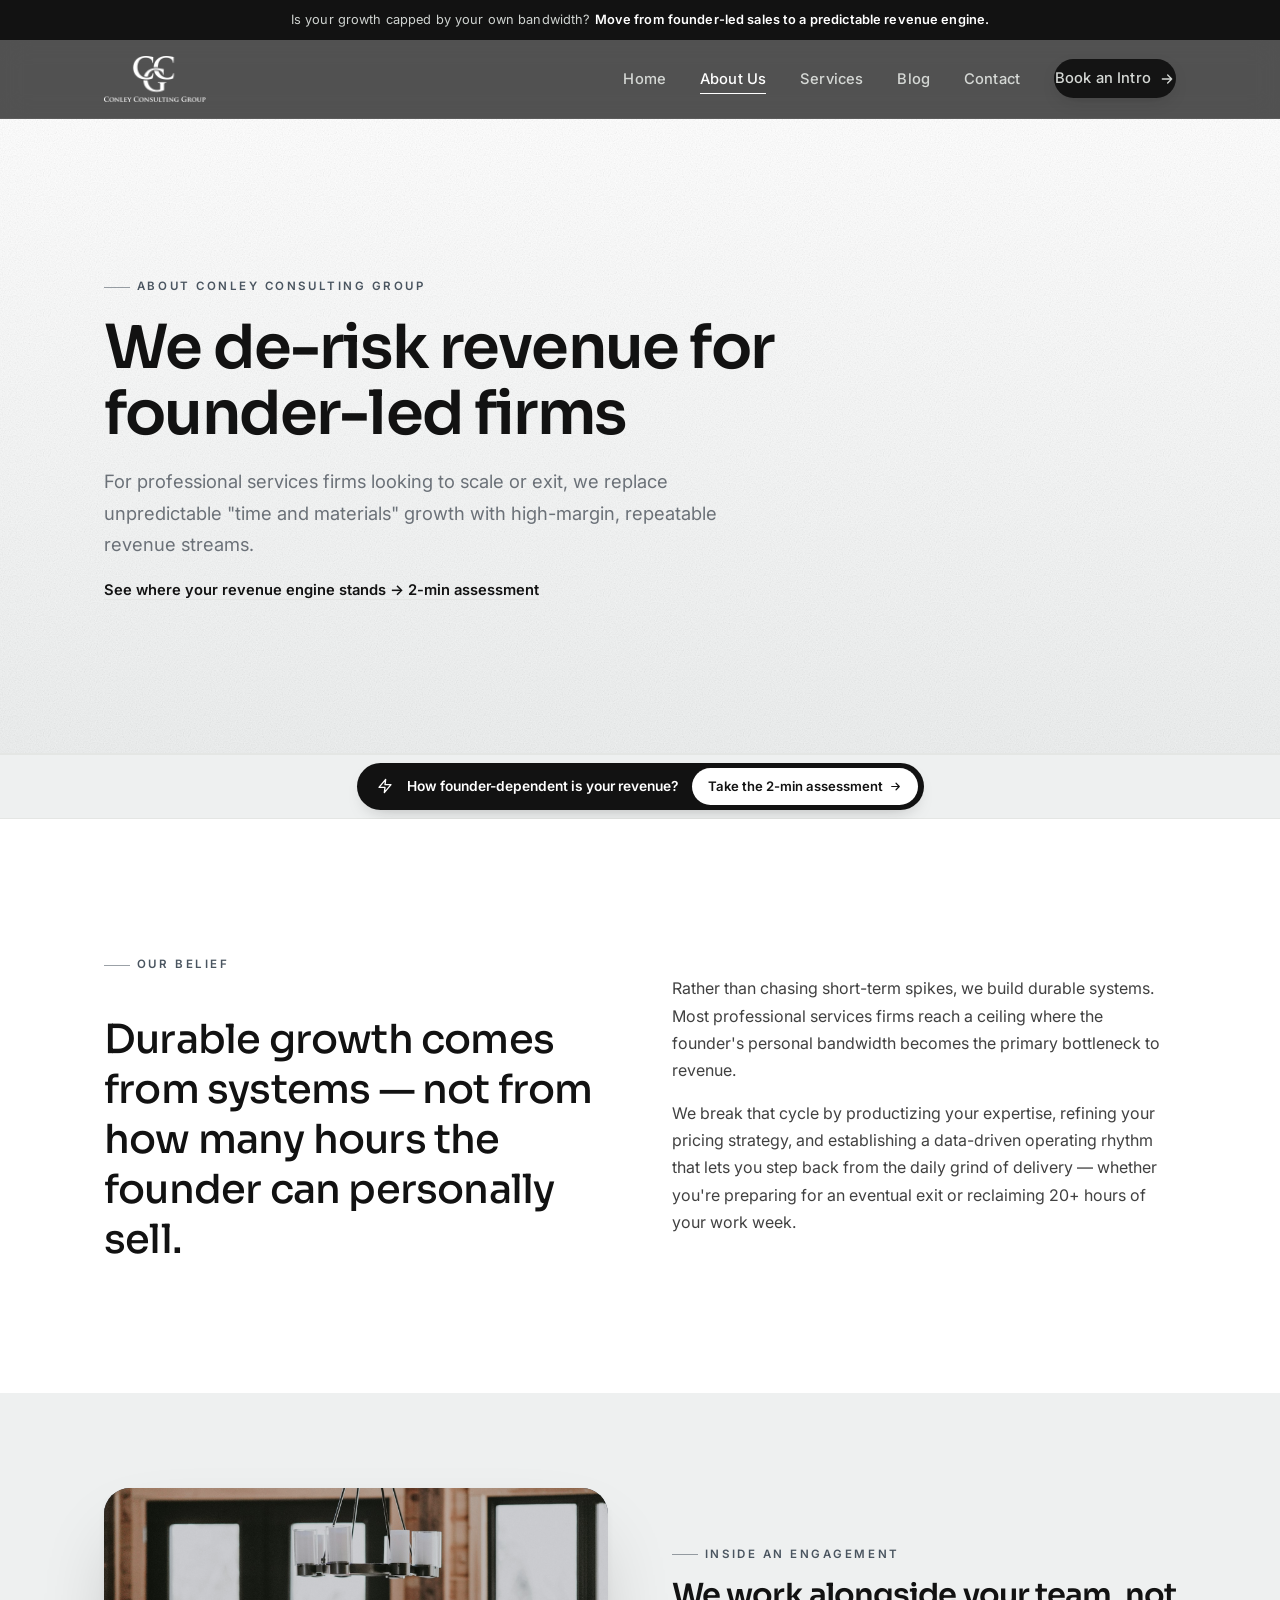
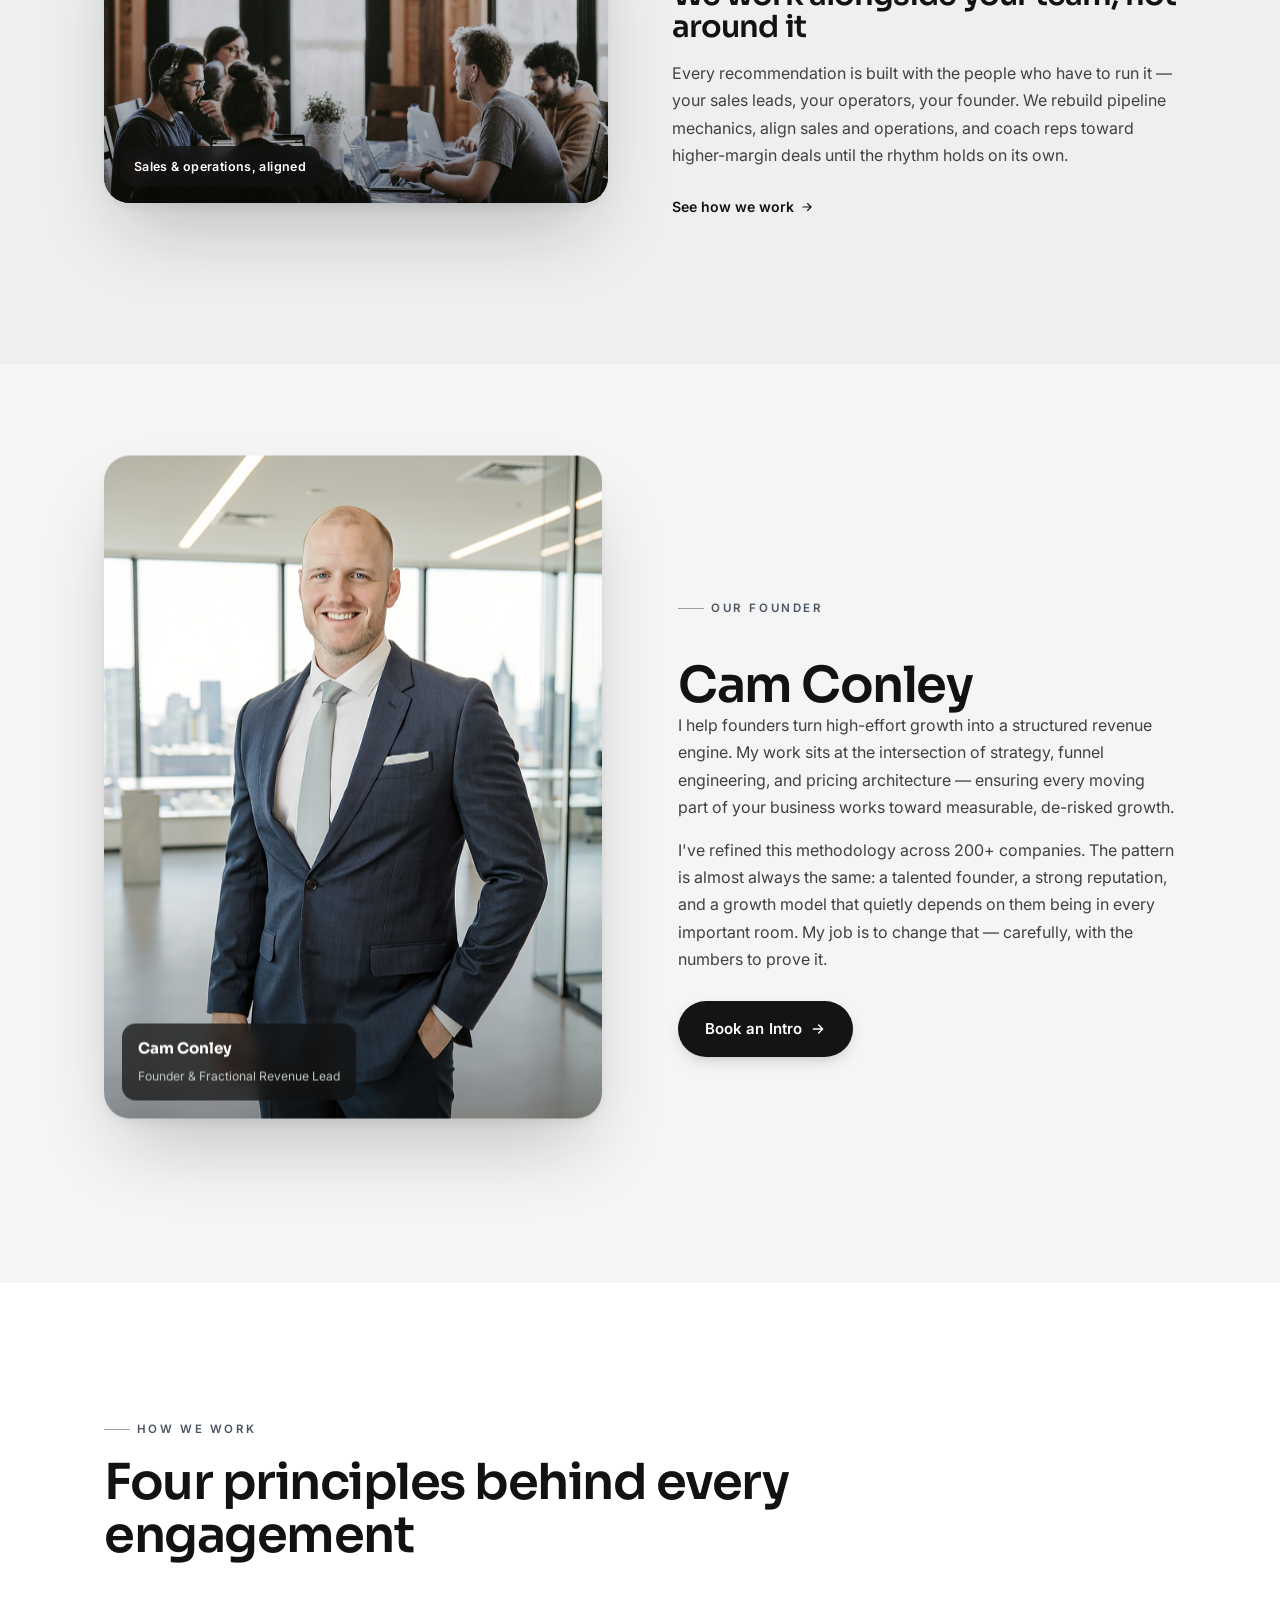
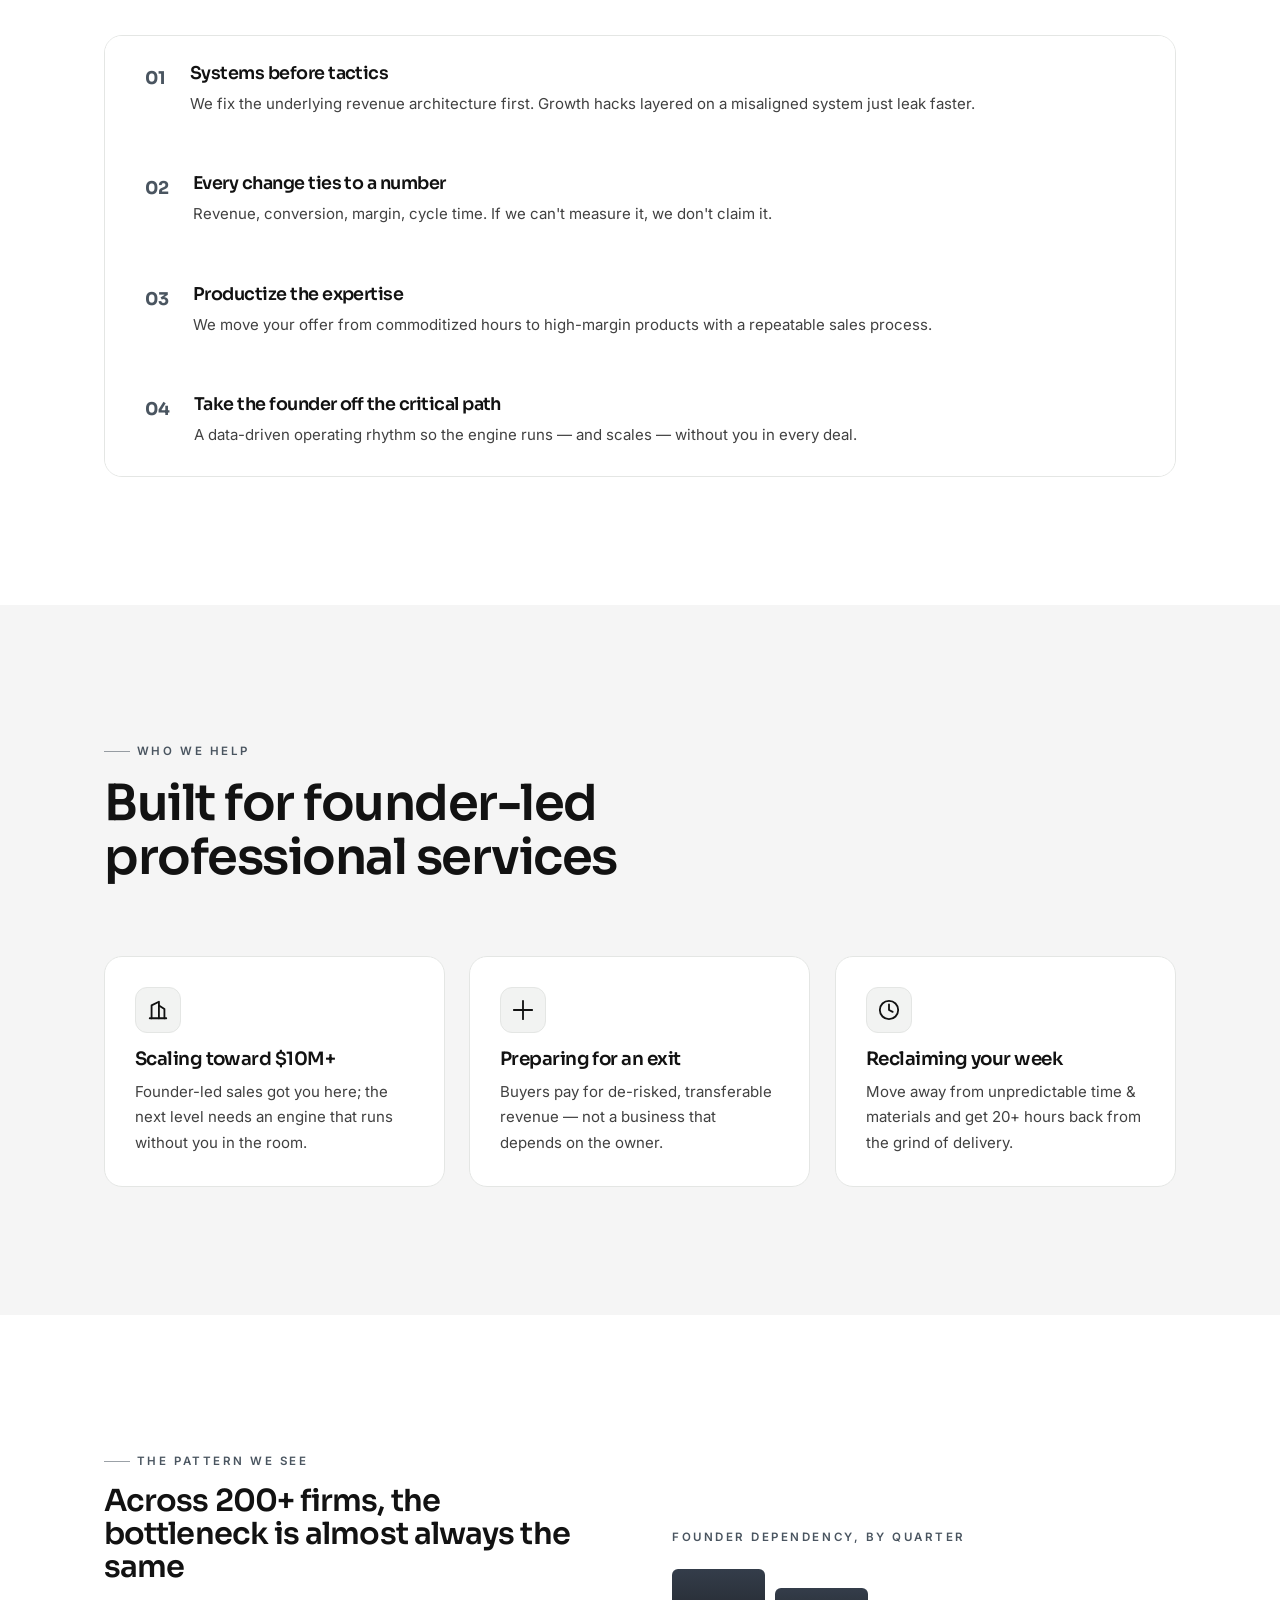
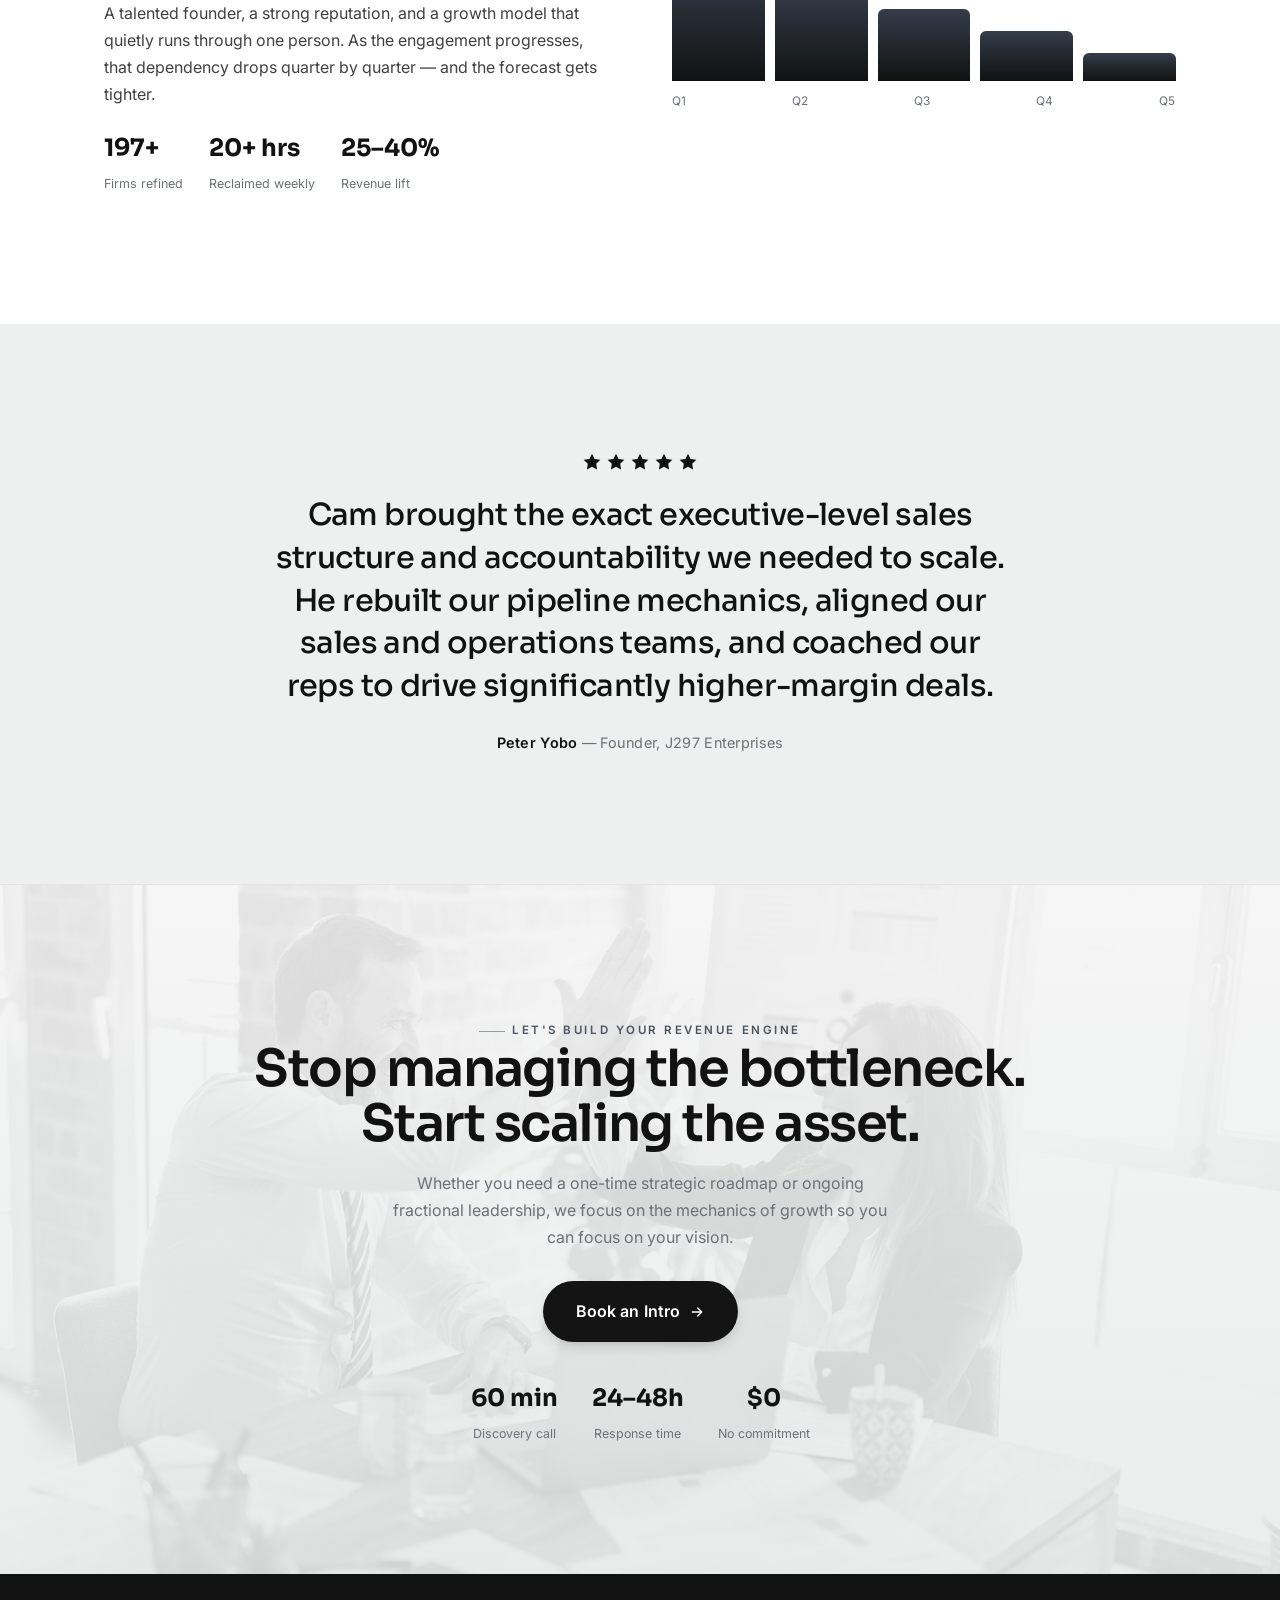
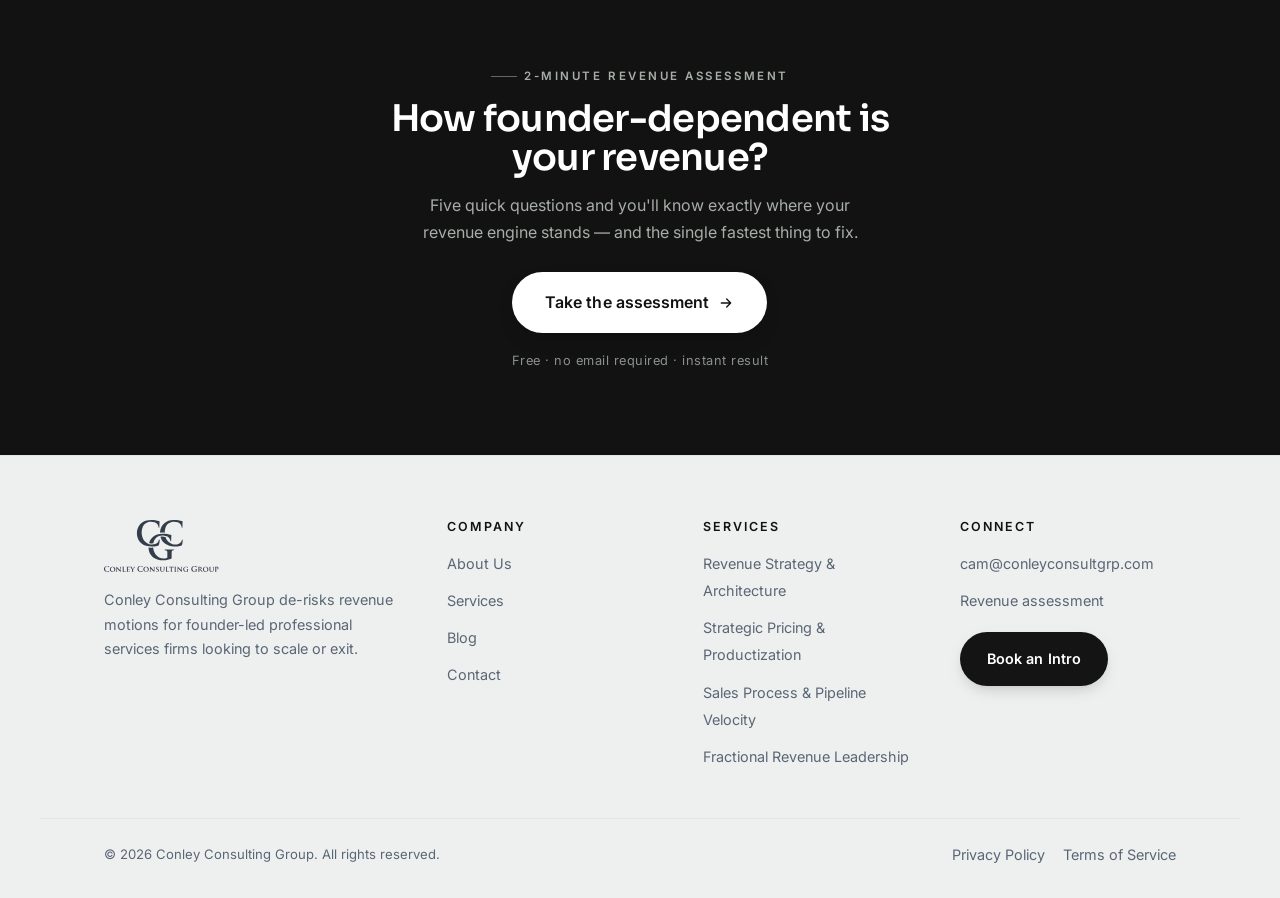
==== commit 64141ebe: "Move assessment pill below the hero on inner pages; blend it into the page on home Co-Authored-By: C" ====
--- a/about.html
+++ b/about.html
@@ -35,6 +35,16 @@
   </div>
 </header>
 
+<section class="phero phero--left">
+  <div class="hero__grain"></div>
+  <div class="wrap">
+    <span class="eyebrow">About Conley Consulting Group</span>
+    <h1>We de-risk revenue for founder-led firms</h1>
+    <p>For professional services firms looking to scale or exit, we replace unpredictable "time and materials" growth with high-margin, repeatable revenue streams.</p>
+    <p style="margin-top:18px;font-size:.92rem"><a href="quiz.html" style="color:var(--ink);font-weight:600;border-bottom:1px solid var(--line)">See where your revenue engine stands → 2-min assessment</a></p>
+  </div>
+</section>
+
 <a class="assessbar" href="quiz.html" aria-label="Take the 2-minute revenue assessment">
   <span class="assessbar__pill">
     <svg class="assessbar__spark" viewBox="0 0 24 24" fill="none" stroke="currentColor" stroke-width="2" stroke-linecap="round" stroke-linejoin="round"><path d="M13 2 3 14h9l-1 8 10-12h-9l1-8z"/></svg>
@@ -43,17 +53,6 @@
       <svg viewBox="0 0 24 24" fill="none" stroke="currentColor" stroke-width="2.2" stroke-linecap="round" stroke-linejoin="round"><path d="M5 12h14M13 6l6 6-6 6"/></svg></span>
   </span>
 </a>
-
-
-<section class="phero phero--left">
-  <div class="hero__grain"></div>
-  <div class="wrap">
-    <span class="eyebrow">About Conley Consulting Group</span>
-    <h1>We de-risk revenue for founder-led firms</h1>
-    <p>For professional services firms looking to scale or exit, we replace unpredictable "time and materials" growth with high-margin, repeatable revenue streams.</p>
-    <p style="margin-top:18px;font-size:.92rem"><a href="quiz.html" style="color:var(--ink);font-weight:600;border-bottom:1px solid var(--line)">See where your revenue engine stands → 2-min assessment</a></p>
-  </div>
-</section>
 
 <!-- mission -->
 <section class="section bg-white">
--- a/assets/style.css
+++ b/assets/style.css
@@ -940,6 +940,11 @@
   display:flex;justify-content:center;padding:8px var(--gutter);
   background:var(--mist);border-block:1px solid var(--line);
 }
+/* home: pill sits between two content sections — blend it into the page,
+   no grey strip, no divider lines */
+.align + .assessbar{
+  background:var(--card);border-block-color:transparent;padding-block:24px;
+}
 .assessbar__pill{
   display:inline-flex;align-items:center;gap:14px;
   background:var(--ink);color:#fff;border-radius:100px;
